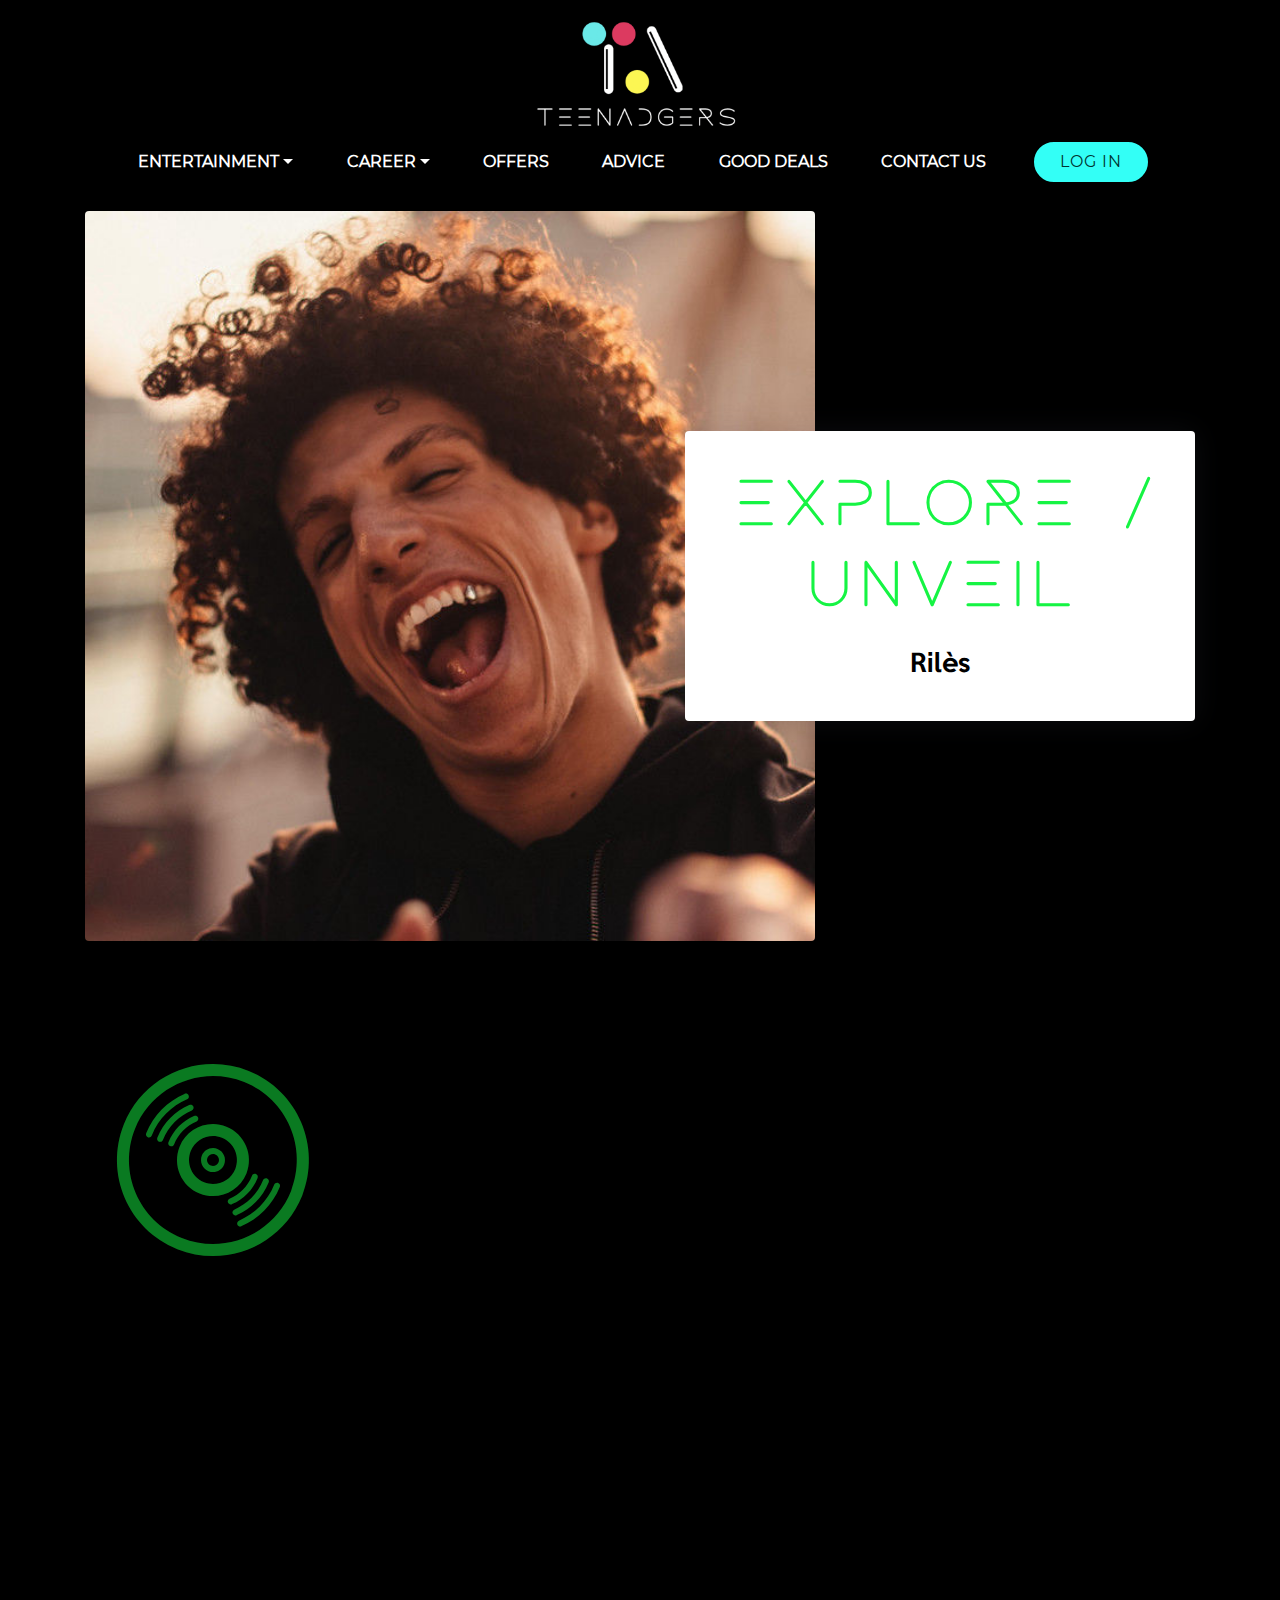
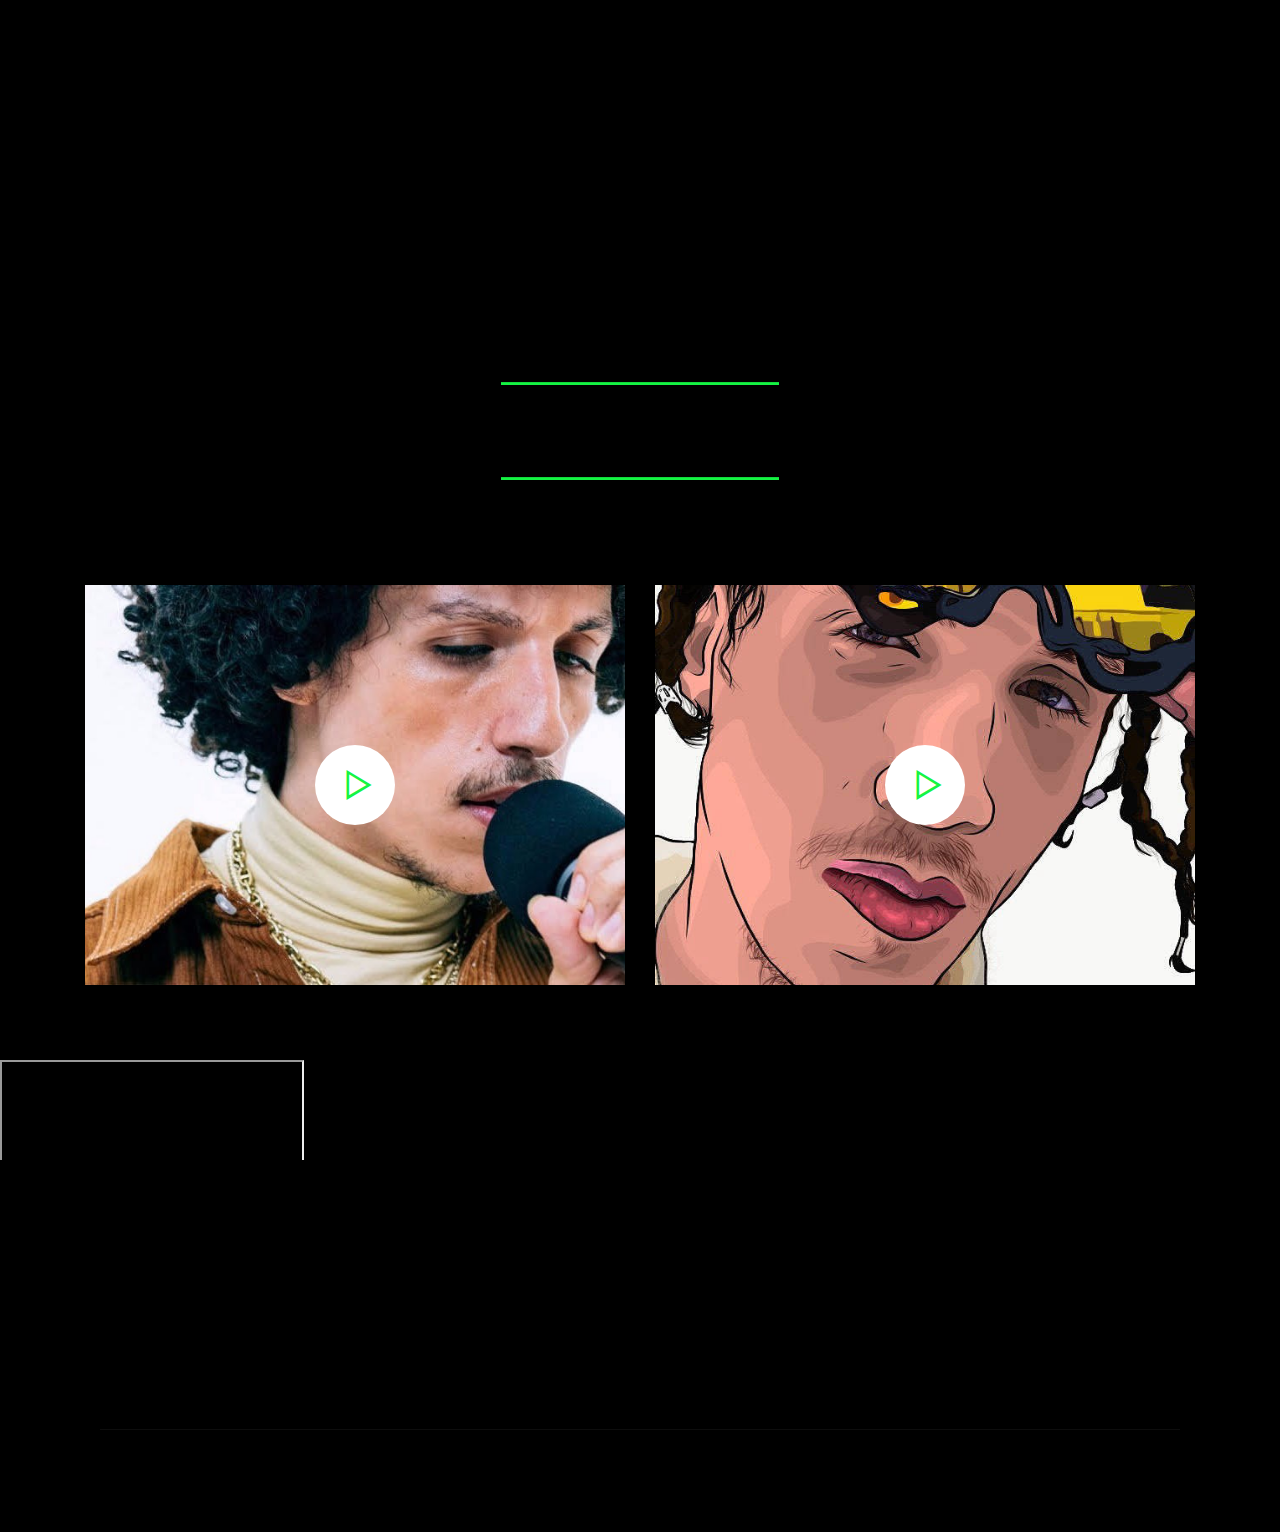
==== page1.html @ b2419da7 "create github pages" ====
<!DOCTYPE html>
<html  >
<head>
  
  <meta charset="UTF-8">
  <meta http-equiv="X-UA-Compatible" content="IE=edge">
  
  <meta name="viewport" content="width=device-width, initial-scale=1, minimum-scale=1">
  <link rel="shortcut icon" href="assets/images/logo-326x194.png" type="image/x-icon">
  <meta name="description" content="Web Site Builder Description">
  
  <title>Fiche artiste</title>
  <link rel="stylesheet" href="assets/web/assets/mobirise-icons2/mobirise2.css">
  <link rel="stylesheet" href="assets/web/assets/mobirise-icons/mobirise-icons.css">
  <link rel="stylesheet" href="assets/linecons/style.css">
  <link rel="stylesheet" href="assets/bootstrap/css/bootstrap.min.css">
  <link rel="stylesheet" href="assets/bootstrap/css/bootstrap-grid.min.css">
  <link rel="stylesheet" href="assets/bootstrap/css/bootstrap-reboot.min.css">
  <link rel="stylesheet" href="assets/style.css">
  <link rel="stylesheet" href="assets/animatecss/animate.min.css">
  <link rel="stylesheet" href="assets/tether/tether.min.css">
  <link rel="stylesheet" href="assets/socicon/css/styles.css">
  <link rel="stylesheet" href="assets/dropdown/css/style.css">
  <link rel="stylesheet" href="assets/theme/css/style.css">
  <link rel="stylesheet" href="assets/formoid-css/recaptcha.css">
  <link href="assets/fonts/style.css" rel="stylesheet">
  <link rel="preload" as="style" href="assets/mobirise/css/mbr-additional.css"><link rel="stylesheet" href="assets/mobirise/css/mbr-additional.css" type="text/css">
  
  
  
</head>
<body>
  <section class="menu cid-rN7fA42QzZ" once="menu" id="extMenu5-b">
    


    <nav class="navbar navbar-dropdown navbar-expand-lg">
        <div class="navbar-brand">
            <span class="navbar-logo">
                <a href="index.html">
                    <img src="assets/images/logo-326x194.png" alt="" title="" style="height: 8rem;">
                </a>
            </span>
            
        </div>
        <button class="navbar-toggler" type="button" data-toggle="collapse" data-target="#navbarSupportedContent" aria-controls="navbarNavAltMarkup" aria-expanded="false" aria-label="Toggle navigation">
            <div class="hamburger">
                <span></span>
                <span></span>
                <span></span>
                <span></span>
            </div>
        </button>
        
        
        <div class="collapse navbar-collapse" id="navbarSupportedContent">
            <ul class="navbar-nav nav-dropdown" data-app-modern-menu="true"><li class="nav-item dropdown"><a class="nav-link link dropdown-toggle text-danger display-4" aria-expanded="false" data-toggle="dropdown-submenu">ENTERTAINMENT</a><div class="dropdown-menu"><a class="dropdown-item text-danger display-4" href="page9.html" aria-expanded="false">Music&nbsp;</a><a class="dropdown-item text-danger display-4" href="page1.html" aria-expanded="false">Artist of the week</a><a class="dropdown-item text-danger display-4" href="page10.html" aria-expanded="false">Series Reviews</a><a class="dropdown-item text-danger display-4" href="page11.html" aria-expanded="false">Movie reviews</a><a class="dropdown-item text-danger display-4" href="page12.html" aria-expanded="false">Nostalgia</a><a class="dropdown-item text-danger display-4" href="page8.html" aria-expanded="false">Lecture</a><a class="dropdown-item text-danger display-4" href="page14.html" aria-expanded="false">Quizz</a></div></li>
                <li class="nav-item dropdown open">
                    <a class="nav-link link dropdown-toggle text-danger display-4" href="https://sharon-webdesign.github.io/teenadgers/pagequizorientation" aria-expanded="true" data-toggle="dropdown-submenu">CAREER</a><div class="dropdown-menu"><a class="text-danger dropdown-item display-4" href="https://sharon-webdesign.github.io/teenadgers/pagequizorientation" aria-expanded="false">New Item</a></div><div class="dropdown-menu"><a class="dropdown-item text-danger display-4" href="page13.html" aria-expanded="false">Education Form</a><a class="dropdown-item text-danger display-4" href="page13.html" aria-expanded="false">Training Form</a><a class="dropdown-item text-danger display-4" href="https://sharon-webdesign.github.io/teenadgers/pagequizorientation" aria-expanded="false">Other</a></div></li>
                <li class="nav-item"><a class="nav-link link text-danger display-4" href="page3.html" aria-expanded="false">OFFERS</a>
                    
                </li>

                <li class="nav-item"><a class="nav-link link text-danger display-4" href="page4.html" aria-expanded="false">ADVICE</a></li>
                <li class="nav-item"><a class="nav-link link text-danger display-4" href="page2.html" aria-expanded="false">
                        GOOD DEALS</a></li><li class="nav-item"><a class="nav-link link text-danger display-4" href="page6.html" aria-expanded="false">
                        CONTACT US<br></a></li></ul>
            
            <div class="navbar-buttons px-2 mbr-section-btn"><a class="btn btn-sm btn-primary display-4" href="page7.html">LOG IN</a></div>
        </div>
    </nav>
</section>

<section class="extHeader cid-rNdFCQcJex" id="extHeader24-1r">

    

    

    <div class="container align-left">
        <div class="row ">
            <div class="col-lg-8 col-md-12 py-lg-0 pb-4">
            	<div class="img-wrap">
        			<img src="assets/images/riles-640x640.jpg" alt="" title="">
    			</div>
            </div> 	
            <div class="align-self-center mbr-black col-lg-4 col-md-12 py-lg-0 pt-2">
                <div class="card-wrap">
                    <h1 class="mbr-section-title align-center pb-3 mbr-fonts-style display-1"><strong>EXplore / UNveil</strong></h1>
                    <h3 class="mbr-section-subtitle align-center mbr-light mbr-fonts-style display-5">
                        Rilès</h3>
                    
                </div>
            </div>
        </div>
    </div>
</section>

<section class="carouse2 slide testimonials-slider cid-rNGREMrzwd" data-interval="false" id="extTestimonials6-2l">

    

    

    <div class="container text-left">

        <div class="row">

            <div class="col-lg-3 align-center">

                <span class="mbr-iconfont big-icon li_vynil" style="color: rgb(21, 244, 67); fill: rgb(21, 244, 67);"></span>

            </div>

            <div class="col-lg-9">

                <div class="carousel slide" role="listbox" data-pause="true" data-keyboard="false" data-ride="carousel" data-interval="5000">
                    <div class="carousel-inner">
                        

                        
                        
                    <div class="carousel-item">
                            <div class="user col-md-12">
                                
                                <div class="user_text pb-3">
                                    <p class="mbr-fonts-style align-left mbr-regular display-2"><strong>brainstorm</strong></p>
                                </div>
                                <p class="user_name align-left mbr-fonts-style display-5">Self-made artist
<br>A Breakthrough 
<br>A Rap sensation 
<br>Somewhere between hip-hop / R'n'b / RAP &nbsp;<br></p>
                                
                            </div>
                        </div><div class="carousel-item">
                            <div class="user col-md-12">


                                
                                <div class="user_text pb-3">
                                    <p class="mbr-fonts-style align-left mbr-regular display-2"><strong>brainstorm</strong></p>
                                </div>
                                <p class="user_name align-left mbr-fonts-style display-5">Insolite
<br>Daring
<br>Self-taught
<br>A first&nbsp;<br></p>
                                
                            </div>
                        </div></div>

                    <ol class="carousel-indicators">
                        <li data-app-prevent-settings="" data-target="#slider1" class=" active" data-slide-to="0"></li>
                        <li data-app-prevent-settings="" data-target="#slider1" data-slide-to="1">
                        </li>
                        
                        
                        
                        
                        
                        
                        
                        
                    </ol>



                    


                </div>

            </div>







        </div>
    </div>
</section>

<section class="mbr-section article content14 cid-rNdFmnH11w" id="content14-1p">
      
     

    <div class="container">
        <div class="media-container-row">
            <div class="row col-12 col-md-12">
                <div class="col-12 mbr-text mbr-fonts-style col-md-6 display-7">
                     <p class="p-3"><strong>Rilès,</strong></p><p class="p-3"><span style="font-size: 1.2rem;">Still unknown by the general public, Rilès is already breaking away from the crowd and is already at the top at the beginning of his career. At the age of 22, he was the only French rapper to have signed a contract of the same nature as Drake, Ariana Grande and Nicki Minaj with the most famous American label, Republic Records. &nbsp;</span></p><p class="p-3">The former student studying English literature is working both in France and overseas, his debut album was released in the U.S., the U.K. and France. 
</p>
                </div>
                <div class="col-12 mbr-text mbr-fonts-style display-7 col-md-6">
                     <p class="p-3">
</p><p class="p-3"><span style="font-size: 1.2rem;">In his 9m² room, which he transformed into a studio, he recorded 52 songs. Independent and risk-loving, in 2017 he filled the Zenith in his hometown, Rouen, and obtained more than 30 million views for his songs Brothers and Pesetas. &nbsp;</span><br></p><p class="p-3">He differentiates between speed and haste and takes care to meticulously choose what is best for him. In "Welcome to the Jungle" we can find his doubts, the fear of failure, his disarray, his perfectionism which shaped him during his stay in Los Angeles where he was to sign his contract. 
</p>
                </div>
                
            </div>
        </div>
    </div>
</section>

<section class="mbr-section article content9 cid-rNGWNFSioY" id="content9-2p">
    
     

    <div class="container">
        <div class="inner-container" style="width: 100%;">
            <hr class="line" style="width: 25%;">
            <div class="section-text align-center mbr-fonts-style display-7"><strong><em>Get overwhelmed by the richness of the melodies of this album with its jazz, gospel, r'n'b and rap influences:
</em></strong></div>
            <hr class="line" style="width: 25%;">
        </div>
        </div>
</section>

<section class="extVideo cid-rNoTMDcLKG" id="extVideo2-24">

    

    

    <div class="container align-center">
        <div class="row justify-content-md-center">
            <div class="mbr-white col-md-12 col-12 col-lg-6">
                <div class="box1">
                    <div class="mbr-media show-modal align-center py-2" data-modal=".w1">
                        <div class="icon-wrap">
                            <span class="mbr-iconfont mobi-mbri-play mobi-mbri"></span>
                        </div>
                    </div>
                </div>
            </div>
            <div class="mbr-white col-md-12 col-12 col-lg-6">
                <div class="box2">
                    <div class="mbr-media show-modal align-center py-2" data-modal=".w2">
                        <div class="icon-wrap">
                            <span class="mbr-iconfont mobi-mbri-play mobi-mbri" style="color: rgb(242, 246, 255); fill: rgb(242, 246, 255);"></span>
                        </div>
                    </div>
                </div>
            </div>
        </div>
    </div>
    <div>
        <div class="modalWindow w1" style="display: none;">
            <div class="modalWindow-container">
                <div class="modalWindow-video-container">
                    <div class="modalWindow-video">
                        <iframe width="100%" height="100%" frameborder="0" allowfullscreen="1" data-src="https://www.youtube.com/watch?v=wuckcZeC93g"></iframe>
                    </div>
                    <a class="close" role="button" data-dismiss="modal">
                        <span aria-hidden="true" class="mbri-close mbr-iconfont closeModal"></span>
                        <span class="sr-only">Close</span>
                    </a>
                </div>
            </div>
        </div>

        <div class="modalWindow w2" style="display: none;">
            <div class="modalWindow-container">
                <div class="modalWindow-video-container">
                    <div class="modalWindow-video">
                        <iframe width="100%" height="100%" frameborder="0" allowfullscreen="1" data-src="https://www.youtube.com/watch?v=poIhZfFAZ3o"></iframe>
                    </div>
                    <a class="close" role="button" data-dismiss="modal">
                        <span aria-hidden="true" class="mbri-close mbr-iconfont closeModal"></span>
                        <span class="sr-only">Close</span>
                    </a>
                </div>
            </div>
        </div>


    </div>
</section>

<div id="soundcloud1-1x"><section class="mbr-section mbr-section--no-padding mbr-soundcloud-container" data-rv-view="135" style="background-color:black; padding-top: 0rem; padding-bottom: 0rem;">
    <div class="mbr-section__container">
            <div>
                    <iframe class="mbr-embedded-video" frameborder="10" src="https://w.soundcloud.com/player/?url=https://soundcloud.com/0riles/sets/welcome-to-the-jungle-8"> </iframe>
              
            </div>
        <div class="clearfix"></div>
    </div>
</section>
</div>

<section class="footer4 cid-rNF8xmw6h2" id="footer4-2k">

    

    

    <div class="container">
        <div class="media-container-row content mbr-white">
            <div class="col-md-3 col-sm-4">
                <div class="mb-3 img-logo">
                    <a href="#">
                        <img src="assets/images/logo-326x194.png" alt="" title="">
                    </a>
                </div>
              
            </div>
              <div class="col-md-3 col-sm-4">
                <p class="mb-4 mbr-fonts-style foot-title display-7">
                    TEENADGERS</p>
                      <p class="mbr-text mbr-fonts-style mbr-links-column display-7">Contact us 
<br>Log in 
<br>Terms and conditions<br></p> 
            </div>
            
             <div class="col-md-3 col-sm-4">
                <p class="mb-4 mbr-fonts-style foot-title display-7">
                    OUR NEWS</p>
                      <p class="mbr-text mbr-fonts-style mbr-links-column display-7">Entertainment 
<br>Career
<br>Offers 
<br>Advice 
<br>Good Deals</p> 
            </div>
            
            <div class="col-md-4 offset-md-1 col-sm-12">
                
                
                
                <p class="mb-4 mbr-fonts-style foot-title display-7">
                    CONNECT WITH US
                </p>
                <div class="social-list pl-0 mb-0">
                        <div class="soc-item">
                            <a href="https://twitter.com/mobirise" target="_blank">
                                <span class="mbr-iconfont mbr-iconfont-social socicon-twitter socicon" style="color: rgb(21, 244, 67); fill: rgb(21, 244, 67);"></span>
                            </a>
                        </div>
                        <div class="soc-item">
                            <a href="https://www.facebook.com/pages/Mobirise/1616226671953247" target="_blank">
                                <span class="mbr-iconfont mbr-iconfont-social socicon-facebook socicon" style="color: rgb(21, 244, 67); fill: rgb(21, 244, 67);"></span>
                            </a>
                        </div>
                        <div class="soc-item">
                            <a href="https://www.youtube.com/c/mobirise" target="_blank">
                                <span class="mbr-iconfont mbr-iconfont-social socicon-youtube socicon" style="color: rgb(21, 244, 67); fill: rgb(21, 244, 67);"></span>
                            </a>
                        </div>
                        <div class="soc-item">
                            <a href="https://instagram.com/mobirise" target="_blank">
                                <span class="mbr-iconfont mbr-iconfont-social socicon-instagram socicon" style="color: rgb(21, 244, 67); fill: rgb(21, 244, 67);"></span>
                            </a>
                        </div>
                        
                        
                </div>
            </div>
        </div>
        <div class="footer-lower">
            <div class="media-container-row">
                <div class="col-sm-12">
                    <hr>
                </div>
            </div>
            <div class="media-container-row mbr-white">
                <div class="col-sm-12 copyright">
                    <p class="mbr-text mbr-fonts-style display-7"></p><p>
                        © Copyright 2020 Teenadgers - All Rights Reserved&nbsp;&nbsp;| Made by the team SMCNS DC Prepa DIgital Campus &nbsp; &nbsp;&nbsp;&nbsp;&nbsp;&nbsp;&nbsp;&nbsp;&nbsp;&nbsp;&nbsp;&nbsp;&nbsp;&nbsp;&nbsp;&nbsp;&nbsp;&nbsp;&nbsp;&nbsp;&nbsp;&nbsp;&nbsp;&nbsp;&nbsp;</p><p></p>
                </div>
            </div>
        </div>
    </div>
</section>


  <script src="assets/web/assets/jquery/jquery.min.js"></script>
  <script src="assets/popper/popper.min.js"></script>
  <script src="assets/bootstrap/js/bootstrap.min.js"></script>
  <script src="assets/touchswipe/jquery.touch-swipe.min.js"></script>
  <script src="assets/viewportchecker/jquery.viewportchecker.js"></script>
  <script src="assets/bootstrapcarouselswipe/bootstrap-carousel-swipe.js"></script>
  <script src="assets/mbr-testimonials-slider/mbr-testimonials-slider.js"></script>
  <script src="assets/tether/tether.min.js"></script>
  <script src="assets/playervimeo/vimeo_player.js"></script>
  <script src="assets/smoothscroll/smooth-scroll.js"></script>
  <script src="assets/dropdown/js/nav-dropdown.js"></script>
  <script src="assets/dropdown/js/navbar-dropdown.js"></script>
  <script src="assets/theme/js/script.js"></script>
  <script src="assets/formoid/formoid.min.js"></script>
  
  
  <input name="animation" type="hidden">
  </body>
</html>
---- assets/web/assets/mobirise-icons2/mobirise2.css ----
@font-face {
  font-family: 'Moririse2';
  font-display: swap;
  src:  url('mobirise2.eot?f2bix4');
  src:  url('mobirise2.eot?f2bix4#iefix') format('embedded-opentype'),
    url('mobirise2.ttf?f2bix4') format('truetype'),
    url('mobirise2.woff?f2bix4') format('woff'),
    url('mobirise2.svg?f2bix4#mobirise2') format('svg');
  font-weight: normal;
  font-style: normal;
}

[class^="mobi-"], [class*=" mobi-"] {
  /* use !important to prevent issues with browser extensions that change fonts */
  font-family: 'Moririse2' !important;
  speak: none;
  font-style: normal;
  font-weight: normal;
  font-variant: normal;
  text-transform: none;
  line-height: 1;

  /* Better Font Rendering =========== */
  -webkit-font-smoothing: antialiased;
  -moz-osx-font-smoothing: grayscale;
}

.mobi-mbri-add-submenu:before {
  content: "\e900";
}
.mobi-mbri-alert:before {
  content: "\e901";
}
.mobi-mbri-align-center:before {
  content: "\e902";
}
.mobi-mbri-align-justify:before {
  content: "\e903";
}
.mobi-mbri-align-left:before {
  content: "\e904";
}
.mobi-mbri-align-right:before {
  content: "\e905";
}
.mobi-mbri-android:before {
  content: "\e906";
}
.mobi-mbri-apple:before {
  content: "\e907";
}
.mobi-mbri-arrow-down:before {
  content: "\e908";
}
.mobi-mbri-arrow-next:before {
  content: "\e909";
}
.mobi-mbri-arrow-prev:before {
  content: "\e90a";
}
.mobi-mbri-arrow-up:before {
  content: "\e90b";
}
.mobi-mbri-bold:before {
  content: "\e90c";
}
.mobi-mbri-bookmark:before {
  content: "\e90d";
}
.mobi-mbri-bootstrap:before {
  content: "\e90e";
}
.mobi-mbri-briefcase:before {
  content: "\e90f";
}
.mobi-mbri-browse:before {
  content: "\e910";
}
.mobi-mbri-bulleted-list:before {
  content: "\e911";
}
.mobi-mbri-calendar:before {
  content: "\e912";
}
.mobi-mbri-camera:before {
  content: "\e913";
}
.mobi-mbri-cart-add:before {
  content: "\e914";
}
.mobi-mbri-cart-full:before {
  content: "\e915";
}
.mobi-mbri-cash:before {
  content: "\e916";
}
.mobi-mbri-change-style:before {
  content: "\e917";
}
.mobi-mbri-chat:before {
  content: "\e918";
}
.mobi-mbri-clock:before {
  content: "\e919";
}
.mobi-mbri-close:before {
  content: "\e91a";
}
.mobi-mbri-cloud:before {
  content: "\e91b";
}
.mobi-mbri-code:before {
  content: "\e91c";
}
.mobi-mbri-contact-form:before {
  content: "\e91d";
}
.mobi-mbri-credit-card:before {
  content: "\e91e";
}
.mobi-mbri-cursor-click:before {
  content: "\e91f";
}
.mobi-mbri-cust-feedback:before {
  content: "\e920";
}
.mobi-mbri-database:before {
  content: "\e921";
}
.mobi-mbri-delivery:before {
  content: "\e922";
}
.mobi-mbri-desktop:before {
  content: "\e923";
}
.mobi-mbri-devices:before {
  content: "\e924";
}
.mobi-mbri-down:before {
  content: "\e925";
}
.mobi-mbri-download-2:before {
  content: "\e926";
}
.mobi-mbri-download:before {
  content: "\e927";
}
.mobi-mbri-drag-n-drop-2:before {
  content: "\e928";
}
.mobi-mbri-drag-n-drop:before {
  content: "\e929";
}
.mobi-mbri-edit-2:before {
  content: "\e92a";
}
.mobi-mbri-edit:before {
  content: "\e92b";
}
.mobi-mbri-error:before {
  content: "\e92c";
}
.mobi-mbri-extension:before {
  content: "\e92d";
}
.mobi-mbri-features:before {
  content: "\e92e";
}
.mobi-mbri-file:before {
  content: "\e92f";
}
.mobi-mbri-flag:before {
  content: "\e930";
}
.mobi-mbri-folder:before {
  content: "\e931";
}
.mobi-mbri-gift:before {
  content: "\e932";
}
.mobi-mbri-github:before {
  content: "\e933";
}
.mobi-mbri-globe-2:before {
  content: "\e934";
}
.mobi-mbri-globe:before {
  content: "\e935";
}
.mobi-mbri-growing-chart:before {
  content: "\e936";
}
.mobi-mbri-hearth:before {
  content: "\e937";
}
.mobi-mbri-help:before {
  content: "\e938";
}
.mobi-mbri-home:before {
  content: "\e939";
}
.mobi-mbri-hot-cup:before {
  content: "\e93a";
}
.mobi-mbri-idea:before {
  content: "\e93b";
}
.mobi-mbri-image-gallery:before {
  content: "\e93c";
}
.mobi-mbri-image-slider:before {
  content: "\e93d";
}
.mobi-mbri-info:before {
  content: "\e93e";
}
.mobi-mbri-italic:before {
  content: "\e93f";
}
.mobi-mbri-key:before {
  content: "\e940";
}
.mobi-mbri-laptop:before {
  content: "\e941";
}
.mobi-mbri-layers:before {
  content: "\e942";
}
.mobi-mbri-left-right:before {
  content: "\e943";
}
.mobi-mbri-left:before {
  content: "\e944";
}
.mobi-mbri-letter:before {
  content: "\e945";
}
.mobi-mbri-like:before {
  content: "\e946";
}
.mobi-mbri-link:before {
  content: "\e947";
}
.mobi-mbri-lock:before {
  content: "\e948";
}
.mobi-mbri-login:before {
  content: "\e949";
}
.mobi-mbri-logout:before {
  content: "\e94a";
}
.mobi-mbri-magic-stick:before {
  content: "\e94b";
}
.mobi-mbri-map-pin:before {
  content: "\e94c";
}
.mobi-mbri-menu:before {
  content: "\e94d";
}
.mobi-mbri-mobile-2:before {
  content: "\e94e";
}
.mobi-mbri-mobile-horizontal:before {
  content: "\e94f";
}
.mobi-mbri-mobile:before {
  content: "\e950";
}
.mobi-mbri-mobirise:before {
  content: "\e951";
}
.mobi-mbri-more-horizontal:before {
  content: "\e952";
}
.mobi-mbri-more-vertical:before {
  content: "\e953";
}
.mobi-mbri-music:before {
  content: "\e954";
}
.mobi-mbri-new-file:before {
  content: "\e955";
}
.mobi-mbri-numbered-list:before {
  content: "\e956";
}
.mobi-mbri-opened-folder:before {
  content: "\e957";
}
.mobi-mbri-pages:before {
  content: "\e958";
}
.mobi-mbri-paper-plane:before {
  content: "\e959";
}
.mobi-mbri-paperclip:before {
  content: "\e95a";
}
.mobi-mbri-phone:before {
  content: "\e95b";
}
.mobi-mbri-photo:before {
  content: "\e95c";
}
.mobi-mbri-photos:before {
  content: "\e95d";
}
.mobi-mbri-pin:before {
  content: "\e95e";
}
.mobi-mbri-play:before {
  content: "\e95f";
}
.mobi-mbri-plus:before {
  content: "\e960";
}
.mobi-mbri-preview:before {
  content: "\e961";
}
.mobi-mbri-print:before {
  content: "\e962";
}
.mobi-mbri-protect:before {
  content: "\e963";
}
.mobi-mbri-question:before {
  content: "\e964";
}
.mobi-mbri-quote-left:before {
  content: "\e965";
}
.mobi-mbri-quote-right:before {
  content: "\e966";
}
.mobi-mbri-redo:before {
  content: "\e967";
}
.mobi-mbri-refresh:before {
  content: "\e968";
}
.mobi-mbri-responsive-2:before {
  content: "\e969";
}
.mobi-mbri-responsive:before {
  content: "\e96a";
}
.mobi-mbri-right:before {
  content: "\e96b";
}
.mobi-mbri-rocket:before {
  content: "\e96c";
}
.mobi-mbri-sad-face:before {
  content: "\e96d";
}
.mobi-mbri-sale:before {
  content: "\e96e";
}
.mobi-mbri-save:before {
  content: "\e96f";
}
.mobi-mbri-search:before {
  content: "\e970";
}
.mobi-mbri-setting-2:before {
  content: "\e971";
}
.mobi-mbri-setting-3:before {
  content: "\e972";
}
.mobi-mbri-setting:before {
  content: "\e973";
}
.mobi-mbri-share:before {
  content: "\e974";
}
.mobi-mbri-shopping-bag:before {
  content: "\e975";
}
.mobi-mbri-shopping-basket:before {
  content: "\e976";
}
.mobi-mbri-shopping-cart:before {
  content: "\e977";
}
.mobi-mbri-sites:before {
  content: "\e978";
}
.mobi-mbri-smile-face:before {
  content: "\e979";
}
.mobi-mbri-speed:before {
  content: "\e97a";
}
.mobi-mbri-star:before {
  content: "\e97b";
}
.mobi-mbri-success:before {
  content: "\e97c";
}
.mobi-mbri-sun:before {
  content: "\e97d";
}
.mobi-mbri-sun2:before {
  content: "\e97e";
}
.mobi-mbri-tablet-vertical:before {
  content: "\e97f";
}
.mobi-mbri-tablet:before {
  content: "\e980";
}
.mobi-mbri-target:before {
  content: "\e981";
}
.mobi-mbri-timer:before {
  content: "\e982";
}
.mobi-mbri-to-ftp:before {
  content: "\e983";
}
.mobi-mbri-to-local-drive:before {
  content: "\e984";
}
.mobi-mbri-touch-swipe:before {
  content: "\e985";
}
.mobi-mbri-touch:before {
  content: "\e986";
}
.mobi-mbri-trash:before {
  content: "\e987";
}
.mobi-mbri-underline:before {
  content: "\e988";
}
.mobi-mbri-undo:before {
  content: "\e989";
}
.mobi-mbri-unlink:before {
  content: "\e98a";
}
.mobi-mbri-unlock:before {
  content: "\e98b";
}
.mobi-mbri-up-down:before {
  content: "\e98c";
}
.mobi-mbri-up:before {
  content: "\e98d";
}
.mobi-mbri-update:before {
  content: "\e98e";
}
.mobi-mbri-upload-2:before {
  content: "\e98f";
}
.mobi-mbri-upload:before {
  content: "\e990";
}
.mobi-mbri-user-2:before {
  content: "\e991";
}
.mobi-mbri-user:before {
  content: "\e992";
}
.mobi-mbri-users:before {
  content: "\e993";
}
.mobi-mbri-video-play:before {
  content: "\e994";
}
.mobi-mbri-video:before {
  content: "\e995";
}
.mobi-mbri-watch:before {
  content: "\e996";
}
.mobi-mbri-website-theme-2:before {
  content: "\e997";
}
.mobi-mbri-website-theme:before {
  content: "\e998";
}
.mobi-mbri-wifi:before {
  content: "\e999";
}
.mobi-mbri-windows:before {
  content: "\e99a";
}
.mobi-mbri-zoom-in:before {
  content: "\e99b";
}
.mobi-mbri-zoom-out:before {
  content: "\e99c";
}
---- assets/web/assets/mobirise-icons/mobirise-icons.css ----
@font-face {
  font-family: 'MobiriseIcons';
  src:  url('mobirise-icons.eot?spat4u');
  src:  url('mobirise-icons.eot?spat4u#iefix') format('embedded-opentype'),
    url('mobirise-icons.ttf?spat4u') format('truetype'),
    url('mobirise-icons.woff?spat4u') format('woff'),
    url('mobirise-icons.svg?spat4u#MobiriseIcons') format('svg');
  font-weight: normal;
  font-style: normal;
  font-display: swap;
}

[class^="mbri-"], [class*=" mbri-"] {
  /* use !important to prevent issues with browser extensions that change fonts */
  font-family: MobiriseIcons !important;
  speak: none;
  font-style: normal;
  font-weight: normal;
  font-variant: normal;
  text-transform: none;
  line-height: 1;

  /* Better Font Rendering =========== */
  -webkit-font-smoothing: antialiased;
  -moz-osx-font-smoothing: grayscale;
}

.mbri-add-submenu:before {
  content: "\e900";
}
.mbri-alert:before {
  content: "\e901";
}
.mbri-align-center:before {
  content: "\e902";
}
.mbri-align-justify:before {
  content: "\e903";
}
.mbri-align-left:before {
  content: "\e904";
}
.mbri-align-right:before {
  content: "\e905";
}
.mbri-android:before {
  content: "\e906";
}
.mbri-apple:before {
  content: "\e907";
}
.mbri-arrow-down:before {
  content: "\e908";
}
.mbri-arrow-next:before {
  content: "\e909";
}
.mbri-arrow-prev:before {
  content: "\e90a";
}
.mbri-arrow-up:before {
  content: "\e90b";
}
.mbri-bold:before {
  content: "\e90c";
}
.mbri-bookmark:before {
  content: "\e90d";
}
.mbri-bootstrap:before {
  content: "\e90e";
}
.mbri-briefcase:before {
  content: "\e90f";
}
.mbri-browse:before {
  content: "\e910";
}
.mbri-bulleted-list:before {
  content: "\e911";
}
.mbri-calendar:before {
  content: "\e912";
}
.mbri-camera:before {
  content: "\e913";
}
.mbri-cart-add:before {
  content: "\e914";
}
.mbri-cart-full:before {
  content: "\e915";
}
.mbri-cash:before {
  content: "\e916";
}
.mbri-change-style:before {
  content: "\e917";
}
.mbri-chat:before {
  content: "\e918";
}
.mbri-clock:before {
  content: "\e919";
}
.mbri-close:before {
  content: "\e91a";
}
.mbri-cloud:before {
  content: "\e91b";
}
.mbri-code:before {
  content: "\e91c";
}
.mbri-contact-form:before {
  content: "\e91d";
}
.mbri-credit-card:before {
  content: "\e91e";
}
.mbri-cursor-click:before {
  content: "\e91f";
}
.mbri-cust-feedback:before {
  content: "\e920";
}
.mbri-database:before {
  content: "\e921";
}
.mbri-delivery:before {
  content: "\e922";
}
.mbri-desktop:before {
  content: "\e923";
}
.mbri-devices:before {
  content: "\e924";
}
.mbri-down:before {
  content: "\e925";
}
.mbri-download:before {
  content: "\e989";
}
.mbri-drag-n-drop:before {
  content: "\e927";
}
.mbri-drag-n-drop2:before {
  content: "\e928";
}
.mbri-edit:before {
  content: "\e929";
}
.mbri-edit2:before {
  content: "\e92a";
}
.mbri-error:before {
  content: "\e92b";
}
.mbri-extension:before {
  content: "\e92c";
}
.mbri-features:before {
  content: "\e92d";
}
.mbri-file:before {
  content: "\e92e";
}
.mbri-flag:before {
  content: "\e92f";
}
.mbri-folder:before {
  content: "\e930";
}
.mbri-gift:before {
  content: "\e931";
}
.mbri-github:before {
  content: "\e932";
}
.mbri-globe:before {
  content: "\e933";
}
.mbri-globe-2:before {
  content: "\e934";
}
.mbri-growing-chart:before {
  content: "\e935";
}
.mbri-hearth:before {
  content: "\e936";
}
.mbri-help:before {
  content: "\e937";
}
.mbri-home:before {
  content: "\e938";
}
.mbri-hot-cup:before {
  content: "\e939";
}
.mbri-idea:before {
  content: "\e93a";
}
.mbri-image-gallery:before {
  content: "\e93b";
}
.mbri-image-slider:before {
  content: "\e93c";
}
.mbri-info:before {
  content: "\e93d";
}
.mbri-italic:before {
  content: "\e93e";
}
.mbri-key:before {
  content: "\e93f";
}
.mbri-laptop:before {
  content: "\e940";
}
.mbri-layers:before {
  content: "\e941";
}
.mbri-left-right:before {
  content: "\e942";
}
.mbri-left:before {
  content: "\e943";
}
.mbri-letter:before {
  content: "\e944";
}
.mbri-like:before {
  content: "\e945";
}
.mbri-link:before {
  content: "\e946";
}
.mbri-lock:before {
  content: "\e947";
}
.mbri-login:before {
  content: "\e948";
}
.mbri-logout:before {
  content: "\e949";
}
.mbri-magic-stick:before {
  content: "\e94a";
}
.mbri-map-pin:before {
  content: "\e94b";
}
.mbri-menu:before {
  content: "\e94c";
}
.mbri-mobile:before {
  content: "\e94d";
}
.mbri-mobile2:before {
  content: "\e94e";
}
.mbri-mobirise:before {
  content: "\e94f";
}
.mbri-more-horizontal:before {
  content: "\e950";
}
.mbri-more-vertical:before {
  content: "\e951";
}
.mbri-music:before {
  content: "\e952";
}
.mbri-new-file:before {
  content: "\e953";
}
.mbri-numbered-list:before {
  content: "\e954";
}
.mbri-opened-folder:before {
  content: "\e955";
}
.mbri-pages:before {
  content: "\e956";
}
.mbri-paper-plane:before {
  content: "\e957";
}
.mbri-paperclip:before {
  content: "\e958";
}
.mbri-photo:before {
  content: "\e959";
}
.mbri-photos:before {
  content: "\e95a";
}
.mbri-pin:before {
  content: "\e95b";
}
.mbri-play:before {
  content: "\e95c";
}
.mbri-plus:before {
  content: "\e95d";
}
.mbri-preview:before {
  content: "\e95e";
}
.mbri-print:before {
  content: "\e95f";
}
.mbri-protect:before {
  content: "\e960";
}
.mbri-question:before {
  content: "\e961";
}
.mbri-quote-left:before {
  content: "\e962";
}
.mbri-quote-right:before {
  content: "\e963";
}
.mbri-refresh:before {
  content: "\e964";
}
.mbri-responsive:before {
  content: "\e965";
}
.mbri-right:before {
  content: "\e966";
}
.mbri-rocket:before {
  content: "\e967";
}
.mbri-sad-face:before {
  content: "\e968";
}
.mbri-sale:before {
  content: "\e969";
}
.mbri-save:before {
  content: "\e96a";
}
.mbri-search:before {
  content: "\e96b";
}
.mbri-setting:before {
  content: "\e96c";
}
.mbri-setting2:before {
  content: "\e96d";
}
.mbri-setting3:before {
  content: "\e96e";
}
.mbri-share:before {
  content: "\e96f";
}
.mbri-shopping-bag:before {
  content: "\e970";
}
.mbri-shopping-basket:before {
  content: "\e971";
}
.mbri-shopping-cart:before {
  content: "\e972";
}
.mbri-sites:before {
  content: "\e973";
}
.mbri-smile-face:before {
  content: "\e974";
}
.mbri-speed:before {
  content: "\e975";
}
.mbri-star:before {
  content: "\e976";
}
.mbri-success:before {
  content: "\e977";
}
.mbri-sun:before {
  content: "\e978";
}
.mbri-sun2:before {
  content: "\e979";
}
.mbri-tablet:before {
  content: "\e97a";
}
.mbri-tablet-vertical:before {
  content: "\e97b";
}
.mbri-target:before {
  content: "\e97c";
}
.mbri-timer:before {
  content: "\e97d";
}
.mbri-to-ftp:before {
  content: "\e97e";
}
.mbri-to-local-drive:before {
  content: "\e97f";
}
.mbri-touch-swipe:before {
  content: "\e980";
}
.mbri-touch:before {
  content: "\e981";
}
.mbri-trash:before {
  content: "\e982";
}
.mbri-underline:before {
  content: "\e983";
}
.mbri-unlink:before {
  content: "\e984";
}
.mbri-unlock:before {
  content: "\e985";
}
.mbri-up-down:before {
  content: "\e986";
}
.mbri-up:before {
  content: "\e987";
}
.mbri-update:before {
  content: "\e988";
}
.mbri-upload:before {
 content: "\e926"; 
}
.mbri-user:before {
  content: "\e98a";
}
.mbri-user2:before {
  content: "\e98b";
}
.mbri-users:before {
  content: "\e98c";
}
.mbri-video:before {
  content: "\e98d";
}
.mbri-video-play:before {
  content: "\e98e";
}
.mbri-watch:before {
  content: "\e98f";
}
.mbri-website-theme:before {
  content: "\e990";
}
.mbri-wifi:before {
  content: "\e991";
}
.mbri-windows:before {
  content: "\e992";
}
.mbri-zoom-out:before {
  content: "\e993";
}
.mbri-redo:before {
  content: "\e994";
}
.mbri-undo:before {
  content: "\e995";
}
---- assets/linecons/style.css ----
@font-face {
	font-family: 'linecons';
	src:url('fonts/linecons.eot');
	
	
  src: url('fonts/linecons.eot');
  src: url('fonts/linecons.eot?#iefix') format('embedded-opentype'), 
  url('fonts/linecons.woff') format('woff'), 
  url('fonts/linecons.ttf') format('truetype'), 
  url('fonts/linecons.svg#linecons') format('svg');
}

/* Use the following CSS code if you want to use data attributes for inserting your icons */
[data-icon]:before {
	font-family: 'linecons' !important;
	content: attr(data-icon);
	speak: none;
	font-weight: normal;
	line-height: 1;
	-webkit-font-smoothing: antialiased;
}

/* Use the following CSS code if you want to have a class per icon */
[class^="li_"]:before, [class*=" li_"]:before {
	font-family: 'linecons' !important;
	font-style: normal;
	speak: none;
	font-weight: normal;
	line-height: 1;
	-webkit-font-smoothing: antialiased;
}
.li_heart:before {
	content: "\e000";
}
.li_cloud:before {
	content: "\e001";
}
.li_star:before {
	content: "\e002";
}
.li_tv:before {
	content: "\e003";
}
.li_sound:before {
	content: "\e004";
}
.li_video:before {
	content: "\e005";
}
.li_trash:before {
	content: "\e006";
}
.li_user:before {
	content: "\e007";
}
.li_key:before {
	content: "\e008";
}
.li_search:before {
	content: "\e009";
}
.li_settings:before {
	content: "\e00a";
}
.li_camera:before {
	content: "\e00b";
}
.li_tag:before {
	content: "\e00c";
}
.li_lock:before {
	content: "\e00d";
}
.li_bulb:before {
	content: "\e00e";
}
.li_pen:before {
	content: "\e00f";
}
.li_diamond:before {
	content: "\e010";
}
.li_display:before {
	content: "\e011";
}
.li_location:before {
	content: "\e012";
}
.li_eye:before {
	content: "\e013";
}
.li_bubble:before {
	content: "\e014";
}
.li_stack:before {
	content: "\e015";
}
.li_cup:before {
	content: "\e016";
}
.li_phone:before {
	content: "\e017";
}
.li_news:before {
	content: "\e018";
}
.li_mail:before {
	content: "\e019";
}
.li_like:before {
	content: "\e01a";
}
.li_photo:before {
	content: "\e01b";
}
.li_note:before {
	content: "\e01c";
}
.li_clock:before {
	content: "\e01d";
}
.li_paperplane:before {
	content: "\e01e";
}
.li_params:before {
	content: "\e01f";
}
.li_banknote:before {
	content: "\e020";
}
.li_data:before {
	content: "\e021";
}
.li_music:before {
	content: "\e022";
}
.li_megaphone:before {
	content: "\e023";
}
.li_study:before {
	content: "\e024";
}
.li_lab:before {
	content: "\e025";
}
.li_food:before {
	content: "\e026";
}
.li_t-shirt:before {
	content: "\e027";
}
.li_fire:before {
	content: "\e028";
}
.li_clip:before {
	content: "\e029";
}
.li_shop:before {
	content: "\e02a";
}
.li_calendar:before {
	content: "\e02b";
}
.li_vallet:before {
	content: "\e02c";
}
.li_vynil:before {
	content: "\e02d";
}
.li_truck:before {
	content: "\e02e";
}
.li_world:before {
	content: "\e02f";
}
---- assets/style.css ----
.addons-container {
  position: relative;
  margin-left: auto;
  margin-right: auto;
  padding-right: 15px;
  padding-left: 15px; }
  @media (min-width: 576px) {
    .addons-container {
      padding-right: 15px;
      padding-left: 15px; } }
  @media (min-width: 768px) {
    .addons-container {
      padding-right: 15px;
      padding-left: 15px; } }
  @media (min-width: 992px) {
    .addons-container {
      padding-right: 15px;
      padding-left: 15px; } }
  @media (min-width: 1200px) {
    .addons-container {
      padding-right: 15px;
      padding-left: 15px; } }
  @media (min-width: 576px) {
    .addons-container {
      width: 540px;
      max-width: 100%; } }
  @media (min-width: 768px) {
    .addons-container {
      width: 720px;
      max-width: 100%; } }
  @media (min-width: 992px) {
    .addons-container {
      width: 960px;
      max-width: 100%; } }
  @media (min-width: 1200px) {
    .addons-container {
      width: 1140px;
      max-width: 100%; } }

.addons-container-inner{
    position: relative;
    width: 100%;
    min-height: 1px;
    padding-right: 15px;
    padding-left: 15px;
}
@media (min-width: 567px) {
    .addons-container-inner{
        -ms-flex: 0 0 66.666667%;
        flex: 0 0 66.666667%;
        max-width: 66.666667%;
    }
}
.addons-row{
    display: flex;
    justify-content:center;
}
---- assets/socicon/css/styles.css ----
@charset "UTF-8";

@font-face {
  font-family: "socicon";
  src:url("../fonts/socicon.eot");
  src:url("../fonts/socicon.eot?#iefix") format("embedded-opentype"),
    url("../fonts/socicon.woff") format("woff"),
    url("../fonts/socicon.ttf") format("truetype"),
    url("../fonts/socicon.svg#socicon") format("svg");
  font-weight: normal;
  font-style: normal;
  font-display:swap;
}

[data-icon]:before {
  font-family: "socicon" !important;
  content: attr(data-icon);
  font-style: normal !important;
  font-weight: normal !important;
  font-variant: normal !important;
  text-transform: none !important;
  speak: none;
  line-height: 1;
  -webkit-font-smoothing: antialiased;
  -moz-osx-font-smoothing: grayscale;
}

[class^="socicon-"]:before,
[class*=" socicon-"]:before {
  font-family: "socicon" !important;
  font-style: normal !important;
  font-weight: normal !important;
  font-variant: normal !important;
  text-transform: none !important;
  speak: none;
  line-height: 1;
  -webkit-font-smoothing: antialiased;
  -moz-osx-font-smoothing: grayscale;
}

.socicon-modelmayhem:before {
  content: "\e000";
}
.socicon-mixcloud:before {
  content: "\e001";
}
.socicon-drupal:before {
  content: "\e002";
}
.socicon-swarm:before {
  content: "\e003";
}
.socicon-istock:before {
  content: "\e004";
}
.socicon-yammer:before {
  content: "\e005";
}
.socicon-ello:before {
  content: "\e006";
}
.socicon-stackoverflow:before {
  content: "\e007";
}
.socicon-persona:before {
  content: "\e008";
}
.socicon-triplej:before {
  content: "\e009";
}
.socicon-houzz:before {
  content: "\e00a";
}
.socicon-rss:before {
  content: "\e00b";
}
.socicon-paypal:before {
  content: "\e00c";
}
.socicon-odnoklassniki:before {
  content: "\e00d";
}
.socicon-airbnb:before {
  content: "\e00e";
}
.socicon-periscope:before {
  content: "\e00f";
}
.socicon-outlook:before {
  content: "\e010";
}
.socicon-coderwall:before {
  content: "\e011";
}
.socicon-tripadvisor:before {
  content: "\e012";
}
.socicon-appnet:before {
  content: "\e013";
}
.socicon-goodreads:before {
  content: "\e014";
}
.socicon-tripit:before {
  content: "\e015";
}
.socicon-lanyrd:before {
  content: "\e016";
}
.socicon-slideshare:before {
  content: "\e017";
}
.socicon-buffer:before {
  content: "\e018";
}
.socicon-disqus:before {
  content: "\e019";
}
.socicon-vkontakte:before {
  content: "\e01a";
}
.socicon-whatsapp:before {
  content: "\e01b";
}
.socicon-patreon:before {
  content: "\e01c";
}
.socicon-storehouse:before {
  content: "\e01d";
}
.socicon-pocket:before {
  content: "\e01e";
}
.socicon-mail:before {
  content: "\e01f";
}
.socicon-blogger:before {
  content: "\e020";
}
.socicon-technorati:before {
  content: "\e021";
}
.socicon-reddit:before {
  content: "\e022";
}
.socicon-dribbble:before {
  content: "\e023";
}
.socicon-stumbleupon:before {
  content: "\e024";
}
.socicon-digg:before {
  content: "\e025";
}
.socicon-envato:before {
  content: "\e026";
}
.socicon-behance:before {
  content: "\e027";
}
.socicon-delicious:before {
  content: "\e028";
}
.socicon-deviantart:before {
  content: "\e029";
}
.socicon-forrst:before {
  content: "\e02a";
}
.socicon-play:before {
  content: "\e02b";
}
.socicon-zerply:before {
  content: "\e02c";
}
.socicon-wikipedia:before {
  content: "\e02d";
}
.socicon-apple:before {
  content: "\e02e";
}
.socicon-flattr:before {
  content: "\e02f";
}
.socicon-github:before {
  content: "\e030";
}
.socicon-renren:before {
  content: "\e031";
}
.socicon-friendfeed:before {
  content: "\e032";
}
.socicon-newsvine:before {
  content: "\e033";
}
.socicon-identica:before {
  content: "\e034";
}
.socicon-bebo:before {
  content: "\e035";
}
.socicon-zynga:before {
  content: "\e036";
}
.socicon-steam:before {
  content: "\e037";
}
.socicon-xbox:before {
  content: "\e038";
}
.socicon-windows:before {
  content: "\e039";
}
.socicon-qq:before {
  content: "\e03a";
}
.socicon-douban:before {
  content: "\e03b";
}
.socicon-meetup:before {
  content: "\e03c";
}
.socicon-playstation:before {
  content: "\e03d";
}
.socicon-android:before {
  content: "\e03e";
}
.socicon-snapchat:before {
  content: "\e03f";
}
.socicon-twitter:before {
  content: "\e040";
}
.socicon-facebook:before {
  content: "\e041";
}
.socicon-googleplus:before {
  content: "\e042";
}
.socicon-pinterest:before {
  content: "\e043";
}
.socicon-foursquare:before {
  content: "\e044";
}
.socicon-yahoo:before {
  content: "\e045";
}
.socicon-skype:before {
  content: "\e046";
}
.socicon-yelp:before {
  content: "\e047";
}
.socicon-feedburner:before {
  content: "\e048";
}
.socicon-linkedin:before {
  content: "\e049";
}
.socicon-viadeo:before {
  content: "\e04a";
}
.socicon-xing:before {
  content: "\e04b";
}
.socicon-myspace:before {
  content: "\e04c";
}
.socicon-soundcloud:before {
  content: "\e04d";
}
.socicon-spotify:before {
  content: "\e04e";
}
.socicon-grooveshark:before {
  content: "\e04f";
}
.socicon-lastfm:before {
  content: "\e050";
}
.socicon-youtube:before {
  content: "\e051";
}
.socicon-vimeo:before {
  content: "\e052";
}
.socicon-dailymotion:before {
  content: "\e053";
}
.socicon-vine:before {
  content: "\e054";
}
.socicon-flickr:before {
  content: "\e055";
}
.socicon-500px:before {
  content: "\e056";
}
.socicon-wordpress:before {
  content: "\e058";
}
.socicon-tumblr:before {
  content: "\e059";
}
.socicon-twitch:before {
  content: "\e05a";
}
.socicon-8tracks:before {
  content: "\e05b";
}
.socicon-amazon:before {
  content: "\e05c";
}
.socicon-icq:before {
  content: "\e05d";
}
.socicon-smugmug:before {
  content: "\e05e";
}
.socicon-ravelry:before {
  content: "\e05f";
}
.socicon-weibo:before {
  content: "\e060";
}
.socicon-baidu:before {
  content: "\e061";
}
.socicon-angellist:before {
  content: "\e062";
}
.socicon-ebay:before {
  content: "\e063";
}
.socicon-imdb:before {
  content: "\e064";
}
.socicon-stayfriends:before {
  content: "\e065";
}
.socicon-residentadvisor:before {
  content: "\e066";
}
.socicon-google:before {
  content: "\e067";
}
.socicon-yandex:before {
  content: "\e068";
}
.socicon-sharethis:before {
  content: "\e069";
}
.socicon-bandcamp:before {
  content: "\e06a";
}
.socicon-itunes:before {
  content: "\e06b";
}
.socicon-deezer:before {
  content: "\e06c";
}
.socicon-telegram:before {
  content: "\e06e";
}
.socicon-openid:before {
  content: "\e06f";
}
.socicon-amplement:before {
  content: "\e070";
}
.socicon-viber:before {
  content: "\e071";
}
.socicon-zomato:before {
  content: "\e072";
}
.socicon-draugiem:before {
  content: "\e074";
}
.socicon-endomodo:before {
  content: "\e075";
}
.socicon-filmweb:before {
  content: "\e076";
}
.socicon-stackexchange:before {
  content: "\e077";
}
.socicon-wykop:before {
  content: "\e078";
}
.socicon-teamspeak:before {
  content: "\e079";
}
.socicon-teamviewer:before {
  content: "\e07a";
}
.socicon-ventrilo:before {
  content: "\e07b";
}
.socicon-younow:before {
  content: "\e07c";
}
.socicon-raidcall:before {
  content: "\e07d";
}
.socicon-mumble:before {
  content: "\e07e";
}
.socicon-medium:before {
  content: "\e06d";
}
.socicon-bebee:before {
  content: "\e07f";
}
.socicon-hitbox:before {
  content: "\e080";
}
.socicon-reverbnation:before {
  content: "\e081";
}
.socicon-formulr:before {
  content: "\e082";
}
.socicon-instagram:before {
  content: "\e057";
}
.socicon-battlenet:before {
  content: "\e083";
}
.socicon-chrome:before {
  content: "\e084";
}
.socicon-discord:before {
  content: "\e086";
}
.socicon-issuu:before {
  content: "\e087";
}
.socicon-macos:before {
  content: "\e088";
}
.socicon-firefox:before {
  content: "\e089";
}
.socicon-opera:before {
  content: "\e08d";
}
.socicon-keybase:before {
  content: "\e090";
}
.socicon-alliance:before {
  content: "\e091";
}
.socicon-livejournal:before {
  content: "\e092";
}
.socicon-googlephotos:before {
  content: "\e093";
}
.socicon-horde:before {
  content: "\e094";
}
.socicon-etsy:before {
  content: "\e095";
}
.socicon-zapier:before {
  content: "\e096";
}
.socicon-google-scholar:before {
  content: "\e097";
}
.socicon-researchgate:before {
  content: "\e098";
}
.socicon-wechat:before {
  content: "\e099";
}
.socicon-strava:before {
  content: "\e09a";
}
.socicon-line:before {
  content: "\e09b";
}
.socicon-lyft:before {
  content: "\e09c";
}
.socicon-uber:before {
  content: "\e09d";
}
.socicon-songkick:before {
  content: "\e09e";
}
.socicon-viewbug:before {
  content: "\e09f";
}
.socicon-googlegroups:before {
  content: "\e0a0";
}
.socicon-quora:before {
  content: "\e073";
}
.socicon-diablo:before {
  content: "\e085";
}
.socicon-blizzard:before {
  content: "\e0a1";
}
.socicon-hearthstone:before {
  content: "\e08b";
}
.socicon-heroes:before {
  content: "\e08a";
}
.socicon-overwatch:before {
  content: "\e08c";
}
.socicon-warcraft:before {
  content: "\e08e";
}
.socicon-starcraft:before {
  content: "\e08f";
}
.socicon-beam:before {
  content: "\e0a2";
}
.socicon-curse:before {
  content: "\e0a3";
}
.socicon-player:before {
  content: "\e0a4";
}
.socicon-streamjar:before {
  content: "\e0a5";
}
.socicon-nintendo:before {
  content: "\e0a6";
}
.socicon-hellocoton:before {
  content: "\e0a7";
}
---- assets/dropdown/css/style.css ----
.navbar-dropdown {
  left: 0;
  padding: 0;
  position: absolute;
  right: 0;
  top: 0;
  transition: all 0.45s ease;
  z-index: 1030;
  background: #282828; }
  .navbar-dropdown .navbar-logo {
    margin-right: 0.8rem;
    transition: margin 0.3s ease-in-out;
    vertical-align: middle; }
    .navbar-dropdown .navbar-logo img {
      height: 3.125rem;
      transition: all 0.3s ease-in-out; }
    .navbar-dropdown .navbar-logo.mbr-iconfont {
      font-size: 3.125rem;
      line-height: 3.125rem; }
  .navbar-dropdown .navbar-caption {
    font-weight: 700;
    white-space: normal;
    vertical-align: -4px;
    line-height: 3.125rem !important; }
    .navbar-dropdown .navbar-caption, .navbar-dropdown .navbar-caption:hover {
      color: inherit;
      text-decoration: none; }
  .navbar-dropdown .mbr-iconfont + .navbar-caption {
    vertical-align: -1px; }
  .navbar-dropdown.navbar-fixed-top {
    position: fixed; }
  .navbar-dropdown .navbar-brand span {
    vertical-align: -4px; }
  .navbar-dropdown.bg-color.transparent {
    background: none; }
  .navbar-dropdown.navbar-short .navbar-brand {
    padding: 0.625rem 0; }
    .navbar-dropdown.navbar-short .navbar-brand span {
      vertical-align: -1px; }
  .navbar-dropdown.navbar-short .navbar-caption {
    line-height: 2.375rem !important;
    vertical-align: -2px; }
  .navbar-dropdown.navbar-short .navbar-logo {
    margin-right: 0.5rem; }
    .navbar-dropdown.navbar-short .navbar-logo img {
      height: 2.375rem; }
    .navbar-dropdown.navbar-short .navbar-logo.mbr-iconfont {
      font-size: 2.375rem;
      line-height: 2.375rem; }
  .navbar-dropdown.navbar-short .mbr-table-cell {
    height: 3.625rem; }
  .navbar-dropdown .navbar-close {
    left: 0.6875rem;
    position: fixed;
    top: 0.75rem;
    z-index: 1000; }
  .navbar-dropdown .hamburger-icon {
    content: "";
    display: inline-block;
    vertical-align: middle;
    width: 16px;
    -webkit-box-shadow: 0 -6px 0 1px #282828,0 0 0 1px #282828,0 6px 0 1px #282828;
    -moz-box-shadow: 0 -6px 0 1px #282828,0 0 0 1px #282828,0 6px 0 1px #282828;
    box-shadow: 0 -6px 0 1px #282828,0 0 0 1px #282828,0 6px 0 1px #282828; }

.dropdown-menu .dropdown-toggle[data-toggle="dropdown-submenu"]::after {
  border-bottom: 0.35em solid transparent;
  border-left: 0.35em solid;
  border-right: 0;
  border-top: 0.35em solid transparent;
  margin-left: 0.3rem; }

.dropdown-menu .dropdown-item:focus {
  outline: 0; }

.nav-dropdown {
  font-size: 0.75rem;
  font-weight: 500;
  height: auto !important; }
  .nav-dropdown .nav-btn {
    padding-left: 1rem; }
  .nav-dropdown .link {
    margin: .667em 1.667em;
    font-weight: 500;
    padding: 0;
    transition: color .2s ease-in-out; }
    .nav-dropdown .link.dropdown-toggle {
      margin-right: 2.583em; }
      .nav-dropdown .link.dropdown-toggle::after {
        margin-left: .25rem;
        border-top: 0.35em solid;
        border-right: 0.35em solid transparent;
        border-left: 0.35em solid transparent;
        border-bottom: 0; }
      .nav-dropdown .link.dropdown-toggle[aria-expanded="true"] {
        margin: 0;
        padding: 0.667em 3.263em  0.667em 1.667em; }
  .nav-dropdown .link::after,
  .nav-dropdown .dropdown-item::after {
    color: inherit; }
  .nav-dropdown .btn {
    font-size: 0.75rem;
    font-weight: 700;
    letter-spacing: 0;
    margin-bottom: 0;
    padding-left: 1.25rem;
    padding-right: 1.25rem; }
  .nav-dropdown .dropdown-menu {
    border-radius: 0;
    border: 0;
    left: 0;
    margin: 0;
    padding-bottom: 1.25rem;
    padding-top: 1.25rem;
    position: relative; }
  .nav-dropdown .dropdown-submenu {
    margin-left: 0.125rem;
    top: 0; }
  .nav-dropdown .dropdown-item {
    font-weight: 500;
    line-height: 2;
    padding: 0.3846em 4.615em 0.3846em 1.5385em;
    position: relative;
    transition: color .2s ease-in-out, background-color .2s ease-in-out; }
    .nav-dropdown .dropdown-item::after {
      margin-top: -0.3077em;
      position: absolute;
      right: 1.1538em;
      top: 50%; }
    .nav-dropdown .dropdown-item:focus, .nav-dropdown .dropdown-item:hover {
      background: none; }

@media (max-width: 767px) {
  .nav-dropdown.navbar-toggleable-sm {
    bottom: 0;
    display: none;
    left: 0;
    overflow-x: hidden;
    position: fixed;
    top: 0;
    transform: translateX(-100%);
    -ms-transform: translateX(-100%);
    -webkit-transform: translateX(-100%);
    width: 18.75rem;
    z-index: 999; } }
.nav-dropdown.navbar-toggleable-xl {
  bottom: 0;
  display: none;
  left: 0;
  overflow-x: hidden;
  position: fixed;
  top: 0;
  transform: translateX(-100%);
  -ms-transform: translateX(-100%);
  -webkit-transform: translateX(-100%);
  width: 18.75rem;
  z-index: 999; }

.nav-dropdown-sm {
  display: block !important;
  overflow-x: hidden;
  overflow: auto;
  padding-top: 3.875rem; }
  .nav-dropdown-sm::after {
    content: "";
    display: block;
    height: 3rem;
    width: 100%; }
  .nav-dropdown-sm.collapse.in ~ .navbar-close {
    display: block !important; }
  .nav-dropdown-sm.collapsing, .nav-dropdown-sm.collapse.in {
    transform: translateX(0);
    -ms-transform: translateX(0);
    -webkit-transform: translateX(0);
    transition: all 0.25s ease-out;
    -webkit-transition: all 0.25s ease-out;
    background: #282828; }
  .nav-dropdown-sm.collapsing[aria-expanded="false"] {
    transform: translateX(-100%);
    -ms-transform: translateX(-100%);
    -webkit-transform: translateX(-100%); }
  .nav-dropdown-sm .nav-item {
    display: block;
    margin-left: 0 !important;
    padding-left: 0; }
  .nav-dropdown-sm .link,
  .nav-dropdown-sm .dropdown-item {
    border-top: 1px dotted rgba(255, 255, 255, 0.1);
    font-size: 0.8125rem;
    line-height: 1.6;
    margin: 0 !important;
    padding: 0.875rem 2.4rem 0.875rem 1.5625rem !important;
    position: relative;
    white-space: normal; }
    .nav-dropdown-sm .link:focus, .nav-dropdown-sm .link:hover,
    .nav-dropdown-sm .dropdown-item:focus,
    .nav-dropdown-sm .dropdown-item:hover {
      background: rgba(0, 0, 0, 0.2) !important;
      color: #c0a375; }
  .nav-dropdown-sm .nav-btn {
    position: relative;
    padding: 1.5625rem 1.5625rem 0 1.5625rem; }
    .nav-dropdown-sm .nav-btn::before {
      border-top: 1px dotted rgba(255, 255, 255, 0.1);
      content: "";
      left: 0;
      position: absolute;
      top: 0;
      width: 100%; }
    .nav-dropdown-sm .nav-btn + .nav-btn {
      padding-top: 0.625rem; }
      .nav-dropdown-sm .nav-btn + .nav-btn::before {
        display: none; }
  .nav-dropdown-sm .btn {
    padding: 0.625rem 0; }
  .nav-dropdown-sm .dropdown-toggle[data-toggle="dropdown-submenu"]::after {
    margin-left: .25rem;
    border-top: 0.35em solid;
    border-right: 0.35em solid transparent;
    border-left: 0.35em solid transparent;
    border-bottom: 0; }
  .nav-dropdown-sm .dropdown-toggle[data-toggle="dropdown-submenu"][aria-expanded="true"]::after {
    border-top: 0;
    border-right: 0.35em solid transparent;
    border-left: 0.35em solid transparent;
    border-bottom: 0.35em solid; }
  .nav-dropdown-sm .dropdown-menu {
    margin: 0;
    padding: 0;
    position: relative;
    top: 0;
    left: 0;
    width: 100%;
    border: 0;
    float: none;
    border-radius: 0;
    background: none; }
  .nav-dropdown-sm .dropdown-submenu {
    left: 100%;
    margin-left: 0.125rem;
    margin-top: -1.25rem;
    top: 0; }

.navbar-toggleable-sm .nav-dropdown .dropdown-menu {
  position: absolute; }

.navbar-toggleable-sm .nav-dropdown .dropdown-submenu {
  left: 100%;
  margin-left: 0.125rem;
  margin-top: -1.25rem;
  top: 0; }

.navbar-toggleable-sm.opened .nav-dropdown .dropdown-menu {
  position: relative; }

.navbar-toggleable-sm.opened .nav-dropdown .dropdown-submenu {
  left: 0;
  margin-left: 00rem;
  margin-top: 0rem;
  top: 0; }

.is-builder .nav-dropdown.collapsing {
  transition: none !important; }

/*# sourceMappingURL=style.css.map */
---- assets/theme/css/style.css ----
/*!
 * Mobirise v4 theme (https://mobirise.com/)
 * Copyright 2017 Mobirise
 */
section {
  background-color: #eeeeee; }

body {
  font-style: normal;
  line-height: 1.5; }

section,
.container,
.container-fluid {
  position: relative;
  word-wrap: break-word; }

a.mbr-iconfont:hover {
  text-decoration: none; }

.article .lead p,
.article .lead ul,
.article .lead ol,
.article .lead pre,
.article .lead blockquote {
  margin-bottom: 0; }

ul,
ol,
pre,
blockquote {
  margin-bottom: 2.3125rem; }

pre {
  background: #f4f4f4;
  padding: 10px 24px;
  white-space: pre-wrap; }

.inactive {
  -webkit-user-select: none;
  -moz-user-select: none;
  -ms-user-select: none;
  user-select: none;
  pointer-events: none;
  -webkit-user-drag: none;
  user-drag: none; }

.mbr-section__comments .row {
  justify-content: center;
  -webkit-justify-content: center; }

a {
  font-style: normal;
  font-weight: 400;
  cursor: pointer; }
  a, a:hover {
    text-decoration: none; }

figure {
  margin-bottom: 0; }

body {
  color: #232323; }

h1,
h2,
h3,
h4,
h5,
h6,
.h1,
.h2,
.h3,
.h4,
.h5,
.h6,
.display-1,
.display-2,
.display-3,
.display-4 {
  line-height: 1;
  word-break: break-word;
  word-wrap: break-word; }

.mbr-section-title {
  font-style: normal;
  line-height: 1.2; }

.mbr-section-subtitle {
  line-height: 1.3; }

.mbr-text {
  font-style: normal;
  line-height: 1.6; }

b,
strong {
  font-weight: bold; }

blockquote {
  padding: 10px 0 10px 20px;
  position: relative;
  border-left: 2px solid;
  border-color: #ff3366; }

input:-webkit-autofill, input:-webkit-autofill:hover, input:-webkit-autofill:focus, input:-webkit-autofill:active {
  transition-delay: 9999s;
  transition-property: background-color, color; }

textarea[type='hidden'] {
  display: none; }

body {
  position: relative; }

section {
  background-position: 50% 50%;
  background-repeat: no-repeat;
  background-size: cover; }
  section .mbr-background-video,
  section .mbr-background-video-preview {
    position: absolute;
    bottom: 0;
    left: 0;
    right: 0;
    top: 0; }

.hidden {
  visibility: hidden; }

.mbr-z-index20 {
  z-index: 20; }

/*! Base colors */
.mbr-white {
  color: #ffffff; }

.mbr-black {
  color: #000000; }

.mbr-bg-white {
  background-color: #ffffff; }

.mbr-bg-black {
  background-color: #000000; }

/*! Text-aligns */
.align-left {
  text-align: left; }

.align-center {
  text-align: center; }

.align-right {
  text-align: right; }

@media (max-width: 767px) {
  .align-left,
  .align-center,
  .align-right,
  .mbr-section-btn,
  .mbr-section-title {
    text-align: center; } }
/*! Font-weight  */
.mbr-light {
  font-weight: 300; }

.mbr-regular {
  font-weight: 400; }

.mbr-semibold {
  font-weight: 500; }

.mbr-bold {
  font-weight: 700; }

/*! Media  */
.media-size-item {
  -webkit-flex: 1 1 auto;
  -moz-flex: 1 1 auto;
  -ms-flex: 1 1 auto;
  -o-flex: 1 1 auto;
  flex: 1 1 auto; }

.media-content {
  -webkit-flex-basis: 100%;
  flex-basis: 100%; }

.media-container-row {
  display: -ms-flexbox;
  display: -webkit-flex;
  display: flex;
  -webkit-flex-direction: row;
  -ms-flex-direction: row;
  flex-direction: row;
  -webkit-flex-wrap: wrap;
  -ms-flex-wrap: wrap;
  flex-wrap: wrap;
  -webkit-justify-content: center;
  -ms-flex-pack: center;
  justify-content: center;
  -webkit-align-content: center;
  -ms-flex-line-pack: center;
  align-content: center;
  -webkit-align-items: start;
  -ms-flex-align: start;
  align-items: start; }
  .media-container-row .media-size-item {
    width: 400px; }

.media-container-column {
  display: -ms-flexbox;
  display: -webkit-flex;
  display: flex;
  -webkit-flex-direction: column;
  -ms-flex-direction: column;
  flex-direction: column;
  -webkit-flex-wrap: wrap;
  -ms-flex-wrap: wrap;
  flex-wrap: wrap;
  -webkit-justify-content: center;
  -ms-flex-pack: center;
  justify-content: center;
  -webkit-align-content: center;
  -ms-flex-line-pack: center;
  align-content: center;
  -webkit-align-items: stretch;
  -ms-flex-align: stretch;
  align-items: stretch; }
  .media-container-column > * {
    width: 100%; }

@media (min-width: 992px) {
  .media-container-row {
    -webkit-flex-wrap: nowrap;
    -ms-flex-wrap: nowrap;
    flex-wrap: nowrap; } }
figure {
  overflow: hidden; }

figure[mbr-media-size] {
  transition: width 0.1s; }

.mbr-figure img,
.mbr-figure iframe {
  display: block;
  width: 100%; }

.card {
  background-color: transparent;
  border: none; }

.card-box {
  width: 100%; }

.card-img {
  text-align: center;
  flex-shrink: 0;
  -webkit-flex-shrink: 0; }

.media {
  max-width: 100%;
  margin: 0 auto; }

.mbr-figure {
  -ms-flex-item-align: center;
  -ms-grid-row-align: center;
  -webkit-align-self: center;
  align-self: center; }

.media-container > div {
  max-width: 100%; }

.mbr-figure img,
.card-img img {
  width: 100%; }

@media (max-width: 991px) {
  .media-size-item {
    width: auto !important; }

  .media {
    width: auto; }

  .mbr-figure {
    width: 100% !important; } }
/*! Buttons */
.btn {
  font-weight: 500;
  border-width: 2px;
  font-style: normal;
  letter-spacing: 1px;
  margin: .4rem .8rem;
  white-space: normal;
  -webkit-transition: all .3s ease-in-out;
  -moz-transition: all .3s ease-in-out;
  transition: all .3s ease-in-out;
  display: inline-flex;
  align-items: center;
  justify-content: center;
  word-break: break-word;
  -webkit-align-items: center;
  -webkit-justify-content: center;
  display: -webkit-inline-flex; }

.btn-sm {
  font-weight: 500;
  letter-spacing: 1px;
  -webkit-transition: all .3s ease-in-out;
  -moz-transition: all .3s ease-in-out;
  transition: all .3s ease-in-out; }

.btn-md {
  font-weight: 500;
  letter-spacing: 1px;
  margin: .4rem .8rem !important;
  -webkit-transition: all .3s ease-in-out;
  -moz-transition: all .3s ease-in-out;
  transition: all .3s ease-in-out; }

.btn-lg {
  font-weight: 500;
  letter-spacing: 1px;
  margin: .4rem .8rem !important;
  -webkit-transition: all .3s ease-in-out;
  -moz-transition: all .3s ease-in-out;
  transition: all .3s ease-in-out; }

.mbr-section-btn {
  margin-left: -0.25rem;
  margin-right: -0.25rem;
  font-size: 0; }

nav .mbr-section-btn {
  margin-left: 0rem;
  margin-right: 0rem; }

.btn-form {
  border-radius: 0; }
  .btn-form:hover {
    cursor: pointer; }

/*! Btn icon margin */
.btn .mbr-iconfont,
.btn.btn-sm .mbr-iconfont {
  cursor: pointer;
  margin-right: 0.5rem; }

.btn.btn-md .mbr-iconfont,
.btn.btn-md .mbr-iconfont {
  margin-right: 0.8rem; }

.mbr-regular {
  font-weight: 400; }

.mbr-semibold {
  font-weight: 500; }

.mbr-bold {
  font-weight: 700; }

[type='submit'] {
  -webkit-appearance: none; }

/*! Full-screen */
.mbr-fullscreen .mbr-overlay {
  min-height: 100vh; }

.mbr-fullscreen {
  display: flex;
  display: -webkit-flex;
  display: -moz-flex;
  display: -ms-flex;
  display: -o-flex;
  align-items: center;
  -webkit-align-items: center;
  min-height: 100vh;
  padding-top: 3rem;
  padding-bottom: 3rem; }

/*! Map */
.map {
  height: 25rem;
  position: relative; }
  .map iframe {
    width: 100%;
    height: 100%; }

.mbr-overlay {
  background-color: #000;
  bottom: 0;
  left: 0;
  opacity: .5;
  position: absolute;
  right: 0;
  top: 0;
  z-index: 0;
  pointer-events: none; }

/* Form */
blockquote {
  font-style: italic;
  padding: 10px 0 10px 20px;
  font-size: 1.09rem;
  position: relative;
  border-width: 3px; }

.form-control {
  background-color: #f5f5f5;
  box-shadow: none;
  color: #565656;
  line-height: 1.43;
  min-height: 3.5em;
  padding: 1.07em .5em; }
  .form-control, .form-control:focus {
    border: 1px solid #e8e8e8; }
  .form-active .form-control:invalid {
    border-color: red; }

.form-control-label {
  position: relative;
  cursor: pointer;
  margin-bottom: .357em;
  padding: 0; }

.alert {
  color: #ffffff;
  border-radius: 0;
  border: 0;
  font-size: .875rem;
  line-height: 1.5;
  margin-bottom: 1.875rem;
  padding: 1.25rem;
  position: relative; }
  .alert.alert-form::after {
    background-color: inherit;
    bottom: -7px;
    content: "";
    display: block;
    height: 14px;
    left: 50%;
    margin-left: -7px;
    position: absolute;
    transform: rotate(45deg);
    width: 14px;
    -webkit-transform: rotate(45deg); }

.form-asterisk {
  font-family: initial;
  position: absolute;
  top: -2px;
  font-weight: normal; }

/*! Scroll to top arrow */
#scrollToTop a i:before {
  content: '';
  position: absolute;
  height: 40%;
  top: 25%;
  background: #fff;
  width: 2px;
  left: calc(50% - 1px); }
#scrollToTop a i:after {
  content: '';
  position: absolute;
  display: block;
  border-top: 2px solid #fff;
  border-right: 2px solid #fff;
  width: 40%;
  height: 40%;
  left: 30%;
  bottom: 30%;
  transform: rotate(135deg);
  -webkit-transform: rotate(135deg); }

.mbr-arrow-up {
  bottom: 25px;
  right: 90px;
  position: fixed;
  text-align: right;
  z-index: 5000;
  color: #ffffff;
  font-size: 32px;
  transform: rotate(180deg);
  -webkit-transform: rotate(180deg); }

.mbr-arrow-up a {
  background: rgba(0, 0, 0, 0.2);
  border-radius: 3px;
  color: #fff;
  display: inline-block;
  height: 60px;
  width: 60px;
  outline-style: none !important;
  position: relative;
  text-decoration: none;
  transition: all 0.3s ease-in-out;
  cursor: pointer;
  text-align: center; }
  .mbr-arrow-up a:hover {
    background-color: rgba(0, 0, 0, 0.4); }
  .mbr-arrow-up a i {
    line-height: 60px; }

.mbr-arrow-up-icon {
  display: block;
  color: #fff; }

.mbr-arrow-up-icon::before {
  content: '\203a';
  display: inline-block;
  font-family: serif;
  font-size: 32px;
  line-height: 1;
  font-style: normal;
  position: relative;
  top: 6px;
  left: -4px;
  -webkit-transform: rotate(-90deg);
  transform: rotate(-90deg); }

/*! Arrow Down */
.mbr-arrow {
  position: absolute;
  bottom: 45px;
  left: 50%;
  width: 60px;
  height: 60px;
  cursor: pointer;
  background-color: rgba(80, 80, 80, 0.5);
  border-radius: 50%;
  -webkit-transform: translateX(-50%);
  transform: translateX(-50%); }
  .mbr-arrow > a {
    display: inline-block;
    text-decoration: none;
    outline-style: none;
    -webkit-animation: arrowdown 1.7s ease-in-out infinite;
    animation: arrowdown 1.7s ease-in-out infinite; }
    .mbr-arrow > a > i {
      position: absolute;
      top: -2px;
      left: 15px;
      font-size: 2rem; }

@keyframes arrowdown {
  0% {
    transform: translateY(0px);
    -webkit-transform: translateY(0px); }
  50% {
    transform: translateY(-5px);
    -webkit-transform: translateY(-5px); }
  100% {
    transform: translateY(0px);
    -webkit-transform: translateY(0px); } }
@-webkit-keyframes arrowdown {
  0% {
    transform: translateY(0px);
    -webkit-transform: translateY(0px); }
  50% {
    transform: translateY(-5px);
    -webkit-transform: translateY(-5px); }
  100% {
    transform: translateY(0px);
    -webkit-transform: translateY(0px); } }
@media (max-width: 500px) {
  .mbr-arrow-up {
    left: 50%;
    right: auto;
    transform: translateX(-50%) rotate(180deg);
    -webkit-transform: translateX(-50%) rotate(180deg); } }
/*Gradients animation*/
@keyframes gradient-animation {
  from {
    background-position: 0% 100%;
    animation-timing-function: ease-in-out; }
  to {
    background-position: 100% 0%;
    animation-timing-function: ease-in-out; } }
@-webkit-keyframes gradient-animation {
  from {
    background-position: 0% 100%;
    animation-timing-function: ease-in-out; }
  to {
    background-position: 100% 0%;
    animation-timing-function: ease-in-out; } }
.bg-gradient {
  background-size: 200% 200%;
  animation: gradient-animation 5s infinite alternate;
  -webkit-animation: gradient-animation 5s infinite alternate; }

.menu .navbar-brand {
  display: -webkit-flex; }
  .menu .navbar-brand span {
    display: flex;
    display: -webkit-flex; }
  .menu .navbar-brand .navbar-caption-wrap {
    display: -webkit-flex; }
  .menu .navbar-brand .navbar-logo img {
    display: -webkit-flex; }
@media (min-width: 768px) and (max-width: 1023px) {
  .menu .navbar-toggleable-sm .navbar-nav {
    display: -webkit-box;
    display: -webkit-flex;
    display: -ms-flexbox; } }
@media (max-width: 1023px) {
  .menu .navbar-collapse {
    max-height: 93.5vh; }
    .menu .navbar-collapse.show {
      overflow: auto; } }
@media (min-width: 1024px) {
  .menu .navbar-nav.nav-dropdown {
    display: -webkit-flex; }
  .menu .navbar-toggleable-sm .navbar-collapse {
    display: -webkit-flex !important; }
  .menu .collapsed .navbar-collapse {
    max-height: 93.5vh; }
    .menu .collapsed .navbar-collapse.show {
      overflow: auto; } }
@media (max-width: 767px) {
  .menu .navbar-collapse {
    max-height: 80vh; } }

/* Others*/
.note-check a[data-value=Rubik] {
  font-style: normal; }

.mbr-arrow a {
  color: #ffffff; }

@media (max-width: 767px) {
  .mbr-arrow {
    display: none; } }
.navbar {
  display: -webkit-flex;
  -webkit-flex-wrap: wrap;
  -webkit-align-items: center;
  -webkit-justify-content: space-between; }

.navbar-collapse {
  -webkit-flex-basis: 100%;
  -webkit-flex-grow: 1;
  -webkit-align-items: center; }

.nav-dropdown .link {
  padding: 0.667em 1.667em !important;
  margin: 0 !important; }

.nav {
  display: -webkit-flex;
  -webkit-flex-wrap: wrap; }

.row {
  display: -webkit-flex;
  -webkit-flex-wrap: wrap; }

.justify-content-center {
  -webkit-justify-content: center; }

.form-inline {
  display: -webkit-flex;
  -webkit-flex-flow: row wrap;
  -webkit-align-items: center; }

.card-wrapper {
  -webkit-flex: 1; }

.carousel-control {
  z-index: 10;
  display: -webkit-flex;
  -webkit-align-items: center;
  -webkit-justify-content: center; }

.carousel-controls {
  display: -webkit-flex; }

.media {
  display: -webkit-flex; }

.form-group:focus {
  outline: none; }

.jq-selectbox__select {
  padding: 1.07em 0.5em;
  position: absolute;
  top: 0;
  left: 0;
  width: 100%; }

.jq-selectbox__dropdown {
  position: absolute;
  top: 100% !important;
  left: 0 !important;
  width: 100% !important; }

.jq-selectbox__trigger-arrow {
  transform: translateY(-50%); }

.jq-selectbox li {
  padding: 1.07em 0.5em; }

input[type='range'] {
  padding-left: 0 !important;
  padding-right: 0 !important; }

.modal-dialog,
.modal-content {
  height: 100%; }

.modal-dialog .carousel-inner {
  height: calc(100vh - 1.75rem); }
  @media (max-width: 575px) {
    .modal-dialog .carousel-inner {
      height: calc(100vh - 1rem); } }

.carousel-item {
  text-align: center; }

.carousel-item img {
  margin: auto; }

.navbar-toggler {
  -webkit-align-self: flex-start;
  -ms-flex-item-align: start;
  align-self: flex-start;
  padding: 0.25rem 0.75rem;
  font-size: 1.25rem;
  line-height: 1;
  background: transparent;
  border: 1px solid transparent;
  -webkit-border-radius: 0.25rem;
  border-radius: 0.25rem; }

.navbar-toggler:focus,
.navbar-toggler:hover {
  text-decoration: none; }

.navbar-toggler-icon {
  display: inline-block;
  width: 1.5em;
  height: 1.5em;
  vertical-align: middle;
  content: '';
  background: no-repeat center center;
  -webkit-background-size: 100% 100%;
  -o-background-size: 100% 100%;
  background-size: 100% 100%; }

.navbar-toggler-left {
  position: absolute;
  left: 1rem; }

.navbar-toggler-right {
  position: absolute;
  right: 1rem; }

@media (max-width: 575px) {
  .navbar-toggleable .navbar-nav .dropdown-menu {
    position: static;
    float: none; }

  .navbar-toggleable > .container {
    padding-right: 0;
    padding-left: 0; } }
@media (min-width: 576px) {
  .navbar-toggleable {
    -webkit-box-orient: horizontal;
    -webkit-box-direction: normal;
    -webkit-flex-direction: row;
    -ms-flex-direction: row;
    flex-direction: row;
    -webkit-flex-wrap: nowrap;
    -ms-flex-wrap: nowrap;
    flex-wrap: nowrap;
    -webkit-box-align: center;
    -webkit-align-items: center;
    -ms-flex-align: center;
    align-items: center; }

  .navbar-toggleable .navbar-nav {
    -webkit-box-orient: horizontal;
    -webkit-box-direction: normal;
    -webkit-flex-direction: row;
    -ms-flex-direction: row;
    flex-direction: row; }

  .navbar-toggleable .navbar-nav .nav-link {
    padding-right: 0.5rem;
    padding-left: 0.5rem; }

  .navbar-toggleable > .container {
    display: -webkit-box;
    display: -webkit-flex;
    display: -ms-flexbox;
    display: flex;
    -webkit-flex-wrap: nowrap;
    -ms-flex-wrap: nowrap;
    flex-wrap: nowrap;
    -webkit-box-align: center;
    -webkit-align-items: center;
    -ms-flex-align: center;
    align-items: center; }

  .navbar-toggleable .navbar-collapse {
    display: -webkit-box !important;
    display: -webkit-flex !important;
    display: -ms-flexbox !important;
    display: flex !important;
    width: 100%; }

  .navbar-toggleable .navbar-toggler {
    display: none; } }
@media (max-width: 767px) {
  .navbar-toggleable-sm .navbar-nav .dropdown-menu {
    position: static;
    float: none; }

  .navbar-toggleable-sm > .container {
    padding-right: 0;
    padding-left: 0; } }
@media (min-width: 768px) {
  .navbar-toggleable-sm {
    -webkit-box-orient: horizontal;
    -webkit-box-direction: normal;
    -webkit-flex-direction: row;
    -ms-flex-direction: row;
    flex-direction: row;
    -webkit-flex-wrap: nowrap;
    -ms-flex-wrap: nowrap;
    flex-wrap: nowrap;
    -webkit-box-align: center;
    -webkit-align-items: center;
    -ms-flex-align: center;
    align-items: center; }

  .navbar-toggleable-sm .navbar-nav {
    -webkit-box-orient: horizontal;
    -webkit-box-direction: normal;
    -webkit-flex-direction: row;
    -ms-flex-direction: row;
    flex-direction: row; }

  .navbar-toggleable-sm .navbar-nav .nav-link {
    padding-right: 0.5rem;
    padding-left: 0.5rem; }

  .navbar-toggleable-sm > .container {
    display: -webkit-box;
    display: -webkit-flex;
    display: -ms-flexbox;
    display: flex;
    -webkit-flex-wrap: nowrap;
    -ms-flex-wrap: nowrap;
    flex-wrap: nowrap;
    -webkit-box-align: center;
    -webkit-align-items: center;
    -ms-flex-align: center;
    align-items: center; }

  .navbar-toggleable-sm .navbar-collapse {
    display: none;
    width: 100%; }

  .navbar-toggleable-sm .navbar-toggler {
    display: none; } }
@media (max-width: 1023px) {
  .navbar-toggleable-md .navbar-nav .dropdown-menu {
    position: static;
    float: none; }

  .navbar-toggleable-md > .container {
    padding-right: 0;
    padding-left: 0; } }
@media (min-width: 1024px) {
  .navbar-toggleable-md {
    -webkit-box-orient: horizontal;
    -webkit-box-direction: normal;
    -webkit-flex-direction: row;
    -ms-flex-direction: row;
    flex-direction: row;
    -webkit-flex-wrap: nowrap;
    -ms-flex-wrap: nowrap;
    flex-wrap: nowrap;
    -webkit-box-align: center;
    -webkit-align-items: center;
    -ms-flex-align: center;
    align-items: center; }

  .navbar-toggleable-md .navbar-nav {
    -webkit-box-orient: horizontal;
    -webkit-box-direction: normal;
    -webkit-flex-direction: row;
    -ms-flex-direction: row;
    flex-direction: row; }

  .navbar-toggleable-md .navbar-nav .nav-link {
    padding-right: 0.5rem;
    padding-left: 0.5rem; }

  .navbar-toggleable-md > .container {
    display: -webkit-box;
    display: -webkit-flex;
    display: -ms-flexbox;
    display: flex;
    -webkit-flex-wrap: nowrap;
    -ms-flex-wrap: nowrap;
    flex-wrap: nowrap;
    -webkit-box-align: center;
    -webkit-align-items: center;
    -ms-flex-align: center;
    align-items: center; }

  .navbar-toggleable-md .navbar-collapse {
    display: -webkit-box !important;
    display: -webkit-flex !important;
    display: -ms-flexbox !important;
    display: flex !important;
    width: 100%; }

  .navbar-toggleable-md .navbar-toggler {
    display: none; } }
@media (max-width: 1199px) {
  .navbar-toggleable-lg .navbar-nav .dropdown-menu {
    position: static;
    float: none; }

  .navbar-toggleable-lg > .container {
    padding-right: 0;
    padding-left: 0; } }
@media (min-width: 1200px) {
  .navbar-toggleable-lg {
    -webkit-box-orient: horizontal;
    -webkit-box-direction: normal;
    -webkit-flex-direction: row;
    -ms-flex-direction: row;
    flex-direction: row;
    -webkit-flex-wrap: nowrap;
    -ms-flex-wrap: nowrap;
    flex-wrap: nowrap;
    -webkit-box-align: center;
    -webkit-align-items: center;
    -ms-flex-align: center;
    align-items: center; }

  .navbar-toggleable-lg .navbar-nav {
    -webkit-box-orient: horizontal;
    -webkit-box-direction: normal;
    -webkit-flex-direction: row;
    -ms-flex-direction: row;
    flex-direction: row; }

  .navbar-toggleable-lg .navbar-nav .nav-link {
    padding-right: 0.5rem;
    padding-left: 0.5rem; }

  .navbar-toggleable-lg > .container {
    display: -webkit-box;
    display: -webkit-flex;
    display: -ms-flexbox;
    display: flex;
    -webkit-flex-wrap: nowrap;
    -ms-flex-wrap: nowrap;
    flex-wrap: nowrap;
    -webkit-box-align: center;
    -webkit-align-items: center;
    -ms-flex-align: center;
    align-items: center; }

  .navbar-toggleable-lg .navbar-collapse {
    display: -webkit-box !important;
    display: -webkit-flex !important;
    display: -ms-flexbox !important;
    display: flex !important;
    width: 100%; }

  .navbar-toggleable-lg .navbar-toggler {
    display: none; } }
.navbar-toggleable-xl {
  -webkit-box-orient: horizontal;
  -webkit-box-direction: normal;
  -webkit-flex-direction: row;
  -ms-flex-direction: row;
  flex-direction: row;
  -webkit-flex-wrap: nowrap;
  -ms-flex-wrap: nowrap;
  flex-wrap: nowrap;
  -webkit-box-align: center;
  -webkit-align-items: center;
  -ms-flex-align: center;
  align-items: center; }

.navbar-toggleable-xl .navbar-nav .dropdown-menu {
  position: static;
  float: none; }

.navbar-toggleable-xl > .container {
  padding-right: 0;
  padding-left: 0; }

.navbar-toggleable-xl .navbar-nav {
  -webkit-box-orient: horizontal;
  -webkit-box-direction: normal;
  -webkit-flex-direction: row;
  -ms-flex-direction: row;
  flex-direction: row; }

.navbar-toggleable-xl .navbar-nav .nav-link {
  padding-right: 0.5rem;
  padding-left: 0.5rem; }

.navbar-toggleable-xl > .container {
  display: -webkit-box;
  display: -webkit-flex;
  display: -ms-flexbox;
  display: flex;
  -webkit-flex-wrap: nowrap;
  -ms-flex-wrap: nowrap;
  flex-wrap: nowrap;
  -webkit-box-align: center;
  -webkit-align-items: center;
  -ms-flex-align: center;
  align-items: center; }

.navbar-toggleable-xl .navbar-collapse {
  display: -webkit-box !important;
  display: -webkit-flex !important;
  display: -ms-flexbox !important;
  display: flex !important;
  width: 100%; }

.navbar-toggleable-xl .navbar-toggler {
  display: none; }

.card-img {
  width: auto; }

.menu .navbar.collapsed:not(.beta-menu) {
  flex-direction: column;
  -webkit-flex-direction: column; }

.carousel-item.active,
.carousel-item-next,
.carousel-item-prev {
  display: -webkit-box;
  display: -webkit-flex;
  display: -ms-flexbox;
  display: flex; }

.note-air-layout .dropup .dropdown-menu,
.note-air-layout .navbar-fixed-bottom .dropdown .dropdown-menu {
  bottom: initial !important; }

html,
body {
  height: auto;
  min-height: 100vh; }

.dropup .dropdown-toggle::after {
  display: none; }

/*# sourceMappingURL=style.css.map */
---- assets/formoid-css/recaptcha.css ----
.grecaptcha-badge{
	visibility: collapse !important;  
}
---- assets/fonts/style.css ----
@font-face {
   font-family: 'font';
   font-display: swap;
   src: url('font/font.ttf');
}
@font-face {
   font-family: 'KeepCalm-Medium';
   font-display: swap;
   src: url('KeepCalm-Medium/font.ttf');
}
@font-face {
   font-family: 'regular';
   font-display: swap;
   src: url('regular/font.ttf');
}
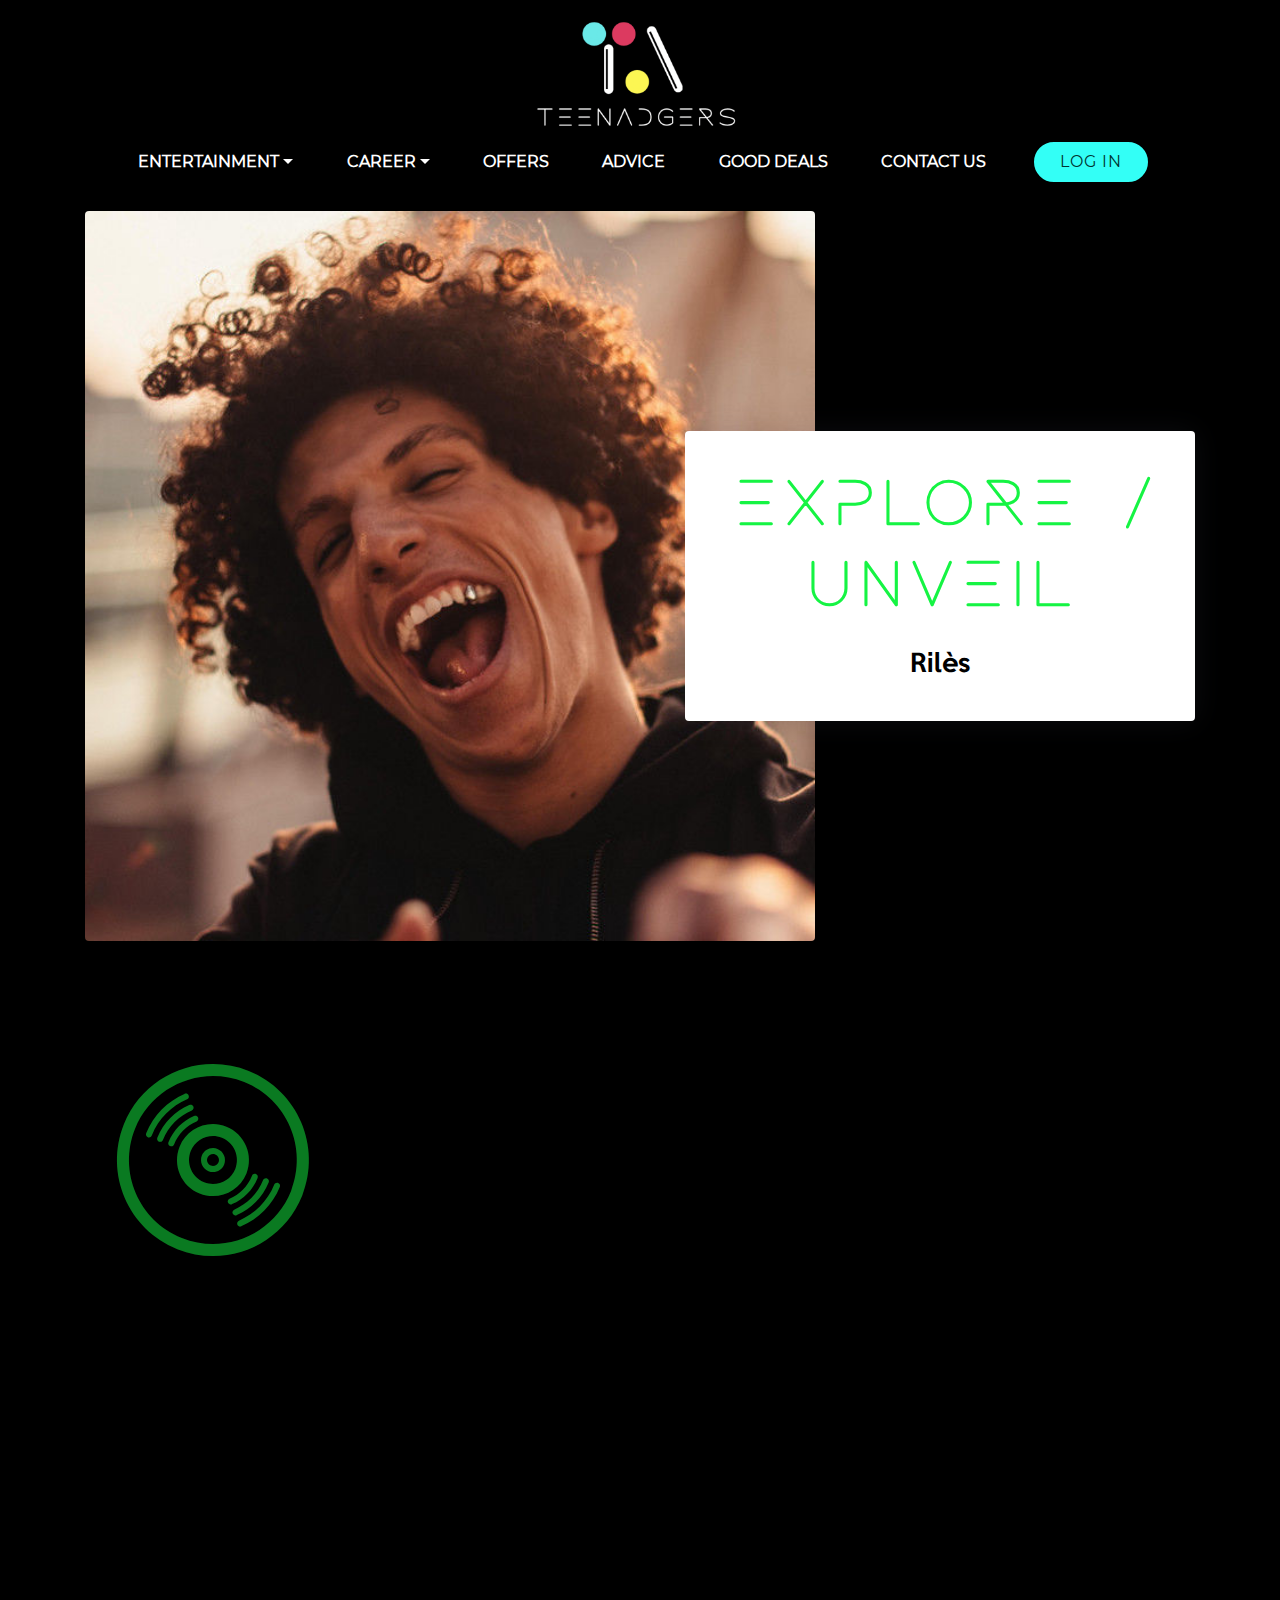
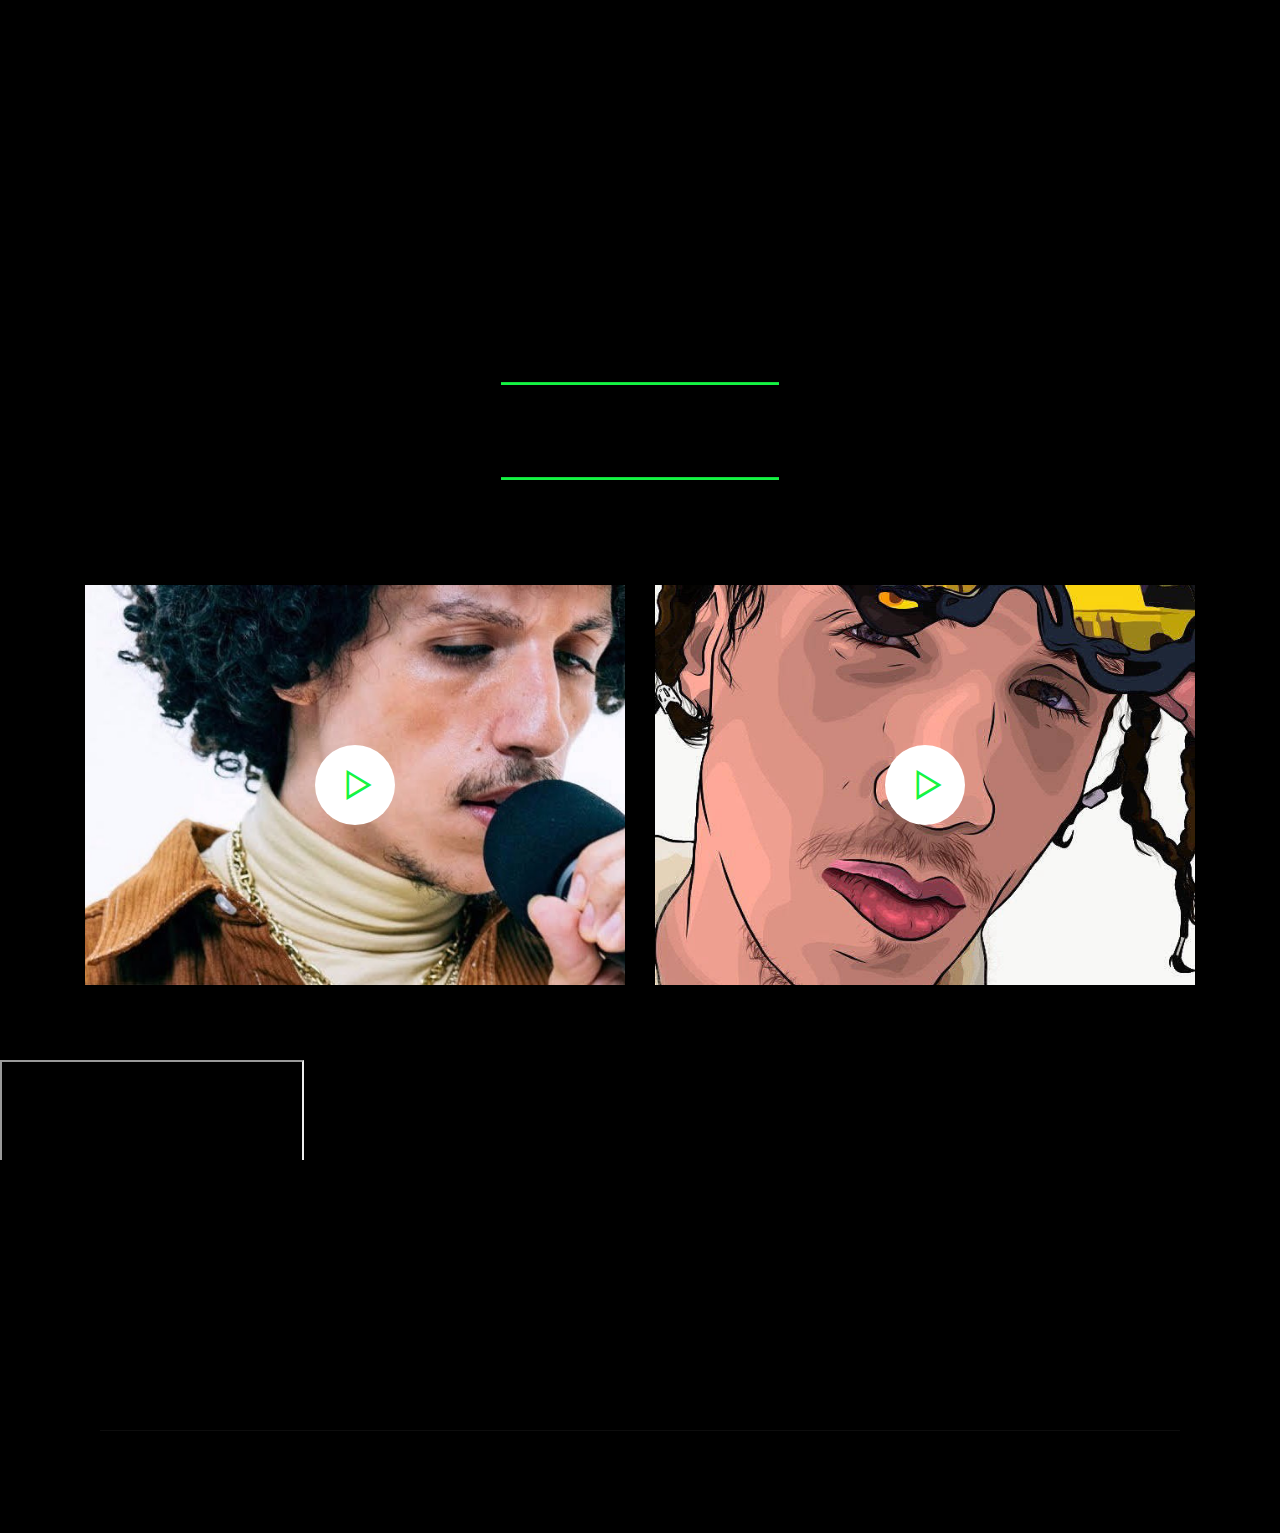
==== commit 24bfc385: "create github pages" ====
--- a/page1.html
+++ b/page1.html
@@ -17,6 +17,7 @@
   <link rel="stylesheet" href="assets/bootstrap/css/bootstrap-grid.min.css">
   <link rel="stylesheet" href="assets/bootstrap/css/bootstrap-reboot.min.css">
   <link rel="stylesheet" href="assets/style.css">
+  <link rel="stylesheet" href="assets/facebook-plugin/style.css">
   <link rel="stylesheet" href="assets/animatecss/animate.min.css">
   <link rel="stylesheet" href="assets/tether/tether.min.css">
   <link rel="stylesheet" href="assets/socicon/css/styles.css">
@@ -54,9 +55,9 @@
         
         
         <div class="collapse navbar-collapse" id="navbarSupportedContent">
-            <ul class="navbar-nav nav-dropdown" data-app-modern-menu="true"><li class="nav-item dropdown"><a class="nav-link link dropdown-toggle text-danger display-4" aria-expanded="false" data-toggle="dropdown-submenu">ENTERTAINMENT</a><div class="dropdown-menu"><a class="dropdown-item text-danger display-4" href="page9.html" aria-expanded="false">Music&nbsp;</a><a class="dropdown-item text-danger display-4" href="page1.html" aria-expanded="false">Artist of the week</a><a class="dropdown-item text-danger display-4" href="page10.html" aria-expanded="false">Series Reviews</a><a class="dropdown-item text-danger display-4" href="page11.html" aria-expanded="false">Movie reviews</a><a class="dropdown-item text-danger display-4" href="page12.html" aria-expanded="false">Nostalgia</a><a class="dropdown-item text-danger display-4" href="page8.html" aria-expanded="false">Lecture</a><a class="dropdown-item text-danger display-4" href="page14.html" aria-expanded="false">Quizz</a></div></li>
-                <li class="nav-item dropdown open">
-                    <a class="nav-link link dropdown-toggle text-danger display-4" href="https://sharon-webdesign.github.io/teenadgers/pagequizorientation" aria-expanded="true" data-toggle="dropdown-submenu">CAREER</a><div class="dropdown-menu"><a class="text-danger dropdown-item display-4" href="https://sharon-webdesign.github.io/teenadgers/pagequizorientation" aria-expanded="false">New Item</a></div><div class="dropdown-menu"><a class="dropdown-item text-danger display-4" href="page13.html" aria-expanded="false">Education Form</a><a class="dropdown-item text-danger display-4" href="page13.html" aria-expanded="false">Training Form</a><a class="dropdown-item text-danger display-4" href="https://sharon-webdesign.github.io/teenadgers/pagequizorientation" aria-expanded="false">Other</a></div></li>
+            <ul class="navbar-nav nav-dropdown" data-app-modern-menu="true"><li class="nav-item dropdown"><a class="nav-link link dropdown-toggle text-danger display-4" aria-expanded="true" data-toggle="dropdown-submenu">ENTERTAINMENT</a><div class="dropdown-menu"><a class="dropdown-item text-danger display-4" href="page9.html" aria-expanded="false">Music&nbsp;</a><a class="dropdown-item text-danger display-4" href="page1.html" aria-expanded="false">Artist of the week</a><a class="dropdown-item text-danger display-4" href="page10.html" aria-expanded="false">Series Reviews</a><a class="dropdown-item text-danger display-4" href="page11.html" aria-expanded="false">Movie reviews</a><a class="dropdown-item text-danger display-4" href="page12.html" aria-expanded="false">Nostalgia</a><a class="dropdown-item text-danger display-4" href="page8.html" aria-expanded="false">Lecture</a><a class="dropdown-item text-danger display-4" href="page14.html" aria-expanded="false">Quizz</a></div></li>
+                <li class="nav-item dropdown">
+                    <a class="nav-link link dropdown-toggle text-danger display-4" href="https://sharon-webdesign.github.io/teenadgers/pagequizorientation" aria-expanded="false" data-toggle="dropdown-submenu">CAREER</a><div class="dropdown-menu"><a class="text-danger dropdown-item display-4" href="https://sharon-webdesign.github.io/teenadgers/pagequizorientation" aria-expanded="false">New Item</a></div><div class="dropdown-menu"><a class="dropdown-item text-danger display-4" href="page13.html" aria-expanded="false">Education Form</a><a class="dropdown-item text-danger display-4" href="page13.html" aria-expanded="false">Training Form</a><a class="dropdown-item text-danger display-4" href="https://sharon-webdesign.github.io/teenadgers/pagequizorientation" aria-expanded="false">Other</a></div></li>
                 <li class="nav-item"><a class="nav-link link text-danger display-4" href="page3.html" aria-expanded="false">OFFERS</a>
                     
                 </li>
@@ -289,6 +290,17 @@
 </section>
 </div>
 
+<section class="mbr-section mbr-section__comments" id="facebook-comments-block-55" data-rv-view="3567" style="background-color: rgb(0, 0, 0); padding-top: 0rem; padding-bottom: 0rem;">
+         
+    <div class="mbr-section__container mbr-section__container--isolated addons-container">
+        <div class="addons-row">
+            
+            
+           <div class="addons-container-inner" data-shortname="https-sharon-webdesign-github-io-teenadgers"><div class="disqusPlaceholder" data-numposts=""><h2>DISQUS COMMENTS WILL BE SHOWN ONLY WHEN YOUR SITE IS ONLINE</h2> <img src="assets/images/disqus-comments.jpg"></div></div>
+        </div>
+    </div>
+</section>
+
 <section class="footer4 cid-rNF8xmw6h2" id="footer4-2k">
 
     
@@ -376,7 +388,9 @@
   <script src="assets/web/assets/jquery/jquery.min.js"></script>
   <script src="assets/popper/popper.min.js"></script>
   <script src="assets/bootstrap/js/bootstrap.min.js"></script>
-  <script src="assets/touchswipe/jquery.touch-swipe.min.js"></script>
+  <script src="https://connect.facebook.net/en_US/sdk.js#xfbml=1&version=v2.5"></script>
+  <script src="https://apis.google.com/js/plusone.js"></script>
+  <script src="assets/facebook-plugin/facebook-script.js"></script>
   <script src="assets/viewportchecker/jquery.viewportchecker.js"></script>
   <script src="assets/bootstrapcarouselswipe/bootstrap-carousel-swipe.js"></script>
   <script src="assets/mbr-testimonials-slider/mbr-testimonials-slider.js"></script>
@@ -385,6 +399,7 @@
   <script src="assets/smoothscroll/smooth-scroll.js"></script>
   <script src="assets/dropdown/js/nav-dropdown.js"></script>
   <script src="assets/dropdown/js/navbar-dropdown.js"></script>
+  <script src="assets/touchswipe/jquery.touch-swipe.min.js"></script>
   <script src="assets/theme/js/script.js"></script>
   <script src="assets/formoid/formoid.min.js"></script>
   
--- a/assets/facebook-plugin/style.css
+++ b/assets/facebook-plugin/style.css
@@ -0,0 +1,63 @@
+.mbr-section.mbr-section__comments{
+    position: relative;
+}
+.mbr-section__comments{
+    background-size: cover;
+}
+.addons-container {
+  position: relative;
+  margin-left: auto;
+  margin-right: auto;
+  padding-right: 15px;
+  padding-left: 15px; }
+  @media (min-width: 576px) {
+    .addons-container {
+      padding-right: 15px;
+      padding-left: 15px; } }
+  @media (min-width: 768px) {
+    .addons-container {
+      padding-right: 15px;
+      padding-left: 15px; } }
+  @media (min-width: 992px) {
+    .addons-container {
+      padding-right: 15px;
+      padding-left: 15px; } }
+  @media (min-width: 1200px) {
+    .addons-container {
+      padding-right: 15px;
+      padding-left: 15px; } }
+  @media (min-width: 576px) {
+    .addons-container {
+      width: 540px;
+      max-width: 100%; } }
+  @media (min-width: 768px) {
+    .addons-container {
+      width: 720px;
+      max-width: 100%; } }
+  @media (min-width: 992px) {
+    .addons-container {
+      width: 960px;
+      max-width: 100%; } }
+  @media (min-width: 1200px) {
+    .addons-container {
+      width: 1140px;
+      max-width: 100%; } }
+
+.addons-container-inner{
+    position: relative;
+    width: 100%;
+    min-height: 1px;
+    padding-right: 15px;
+    padding-left: 15px;
+}
+@media (min-width: 567px) {
+    .addons-container-inner{
+        -ms-flex: 0 0 66.666667%;
+        flex: 0 0 66.666667%;
+        max-width: 66.666667%;
+    }
+}
+.addons-row{
+    display: flex;
+    justify-content:center;
+}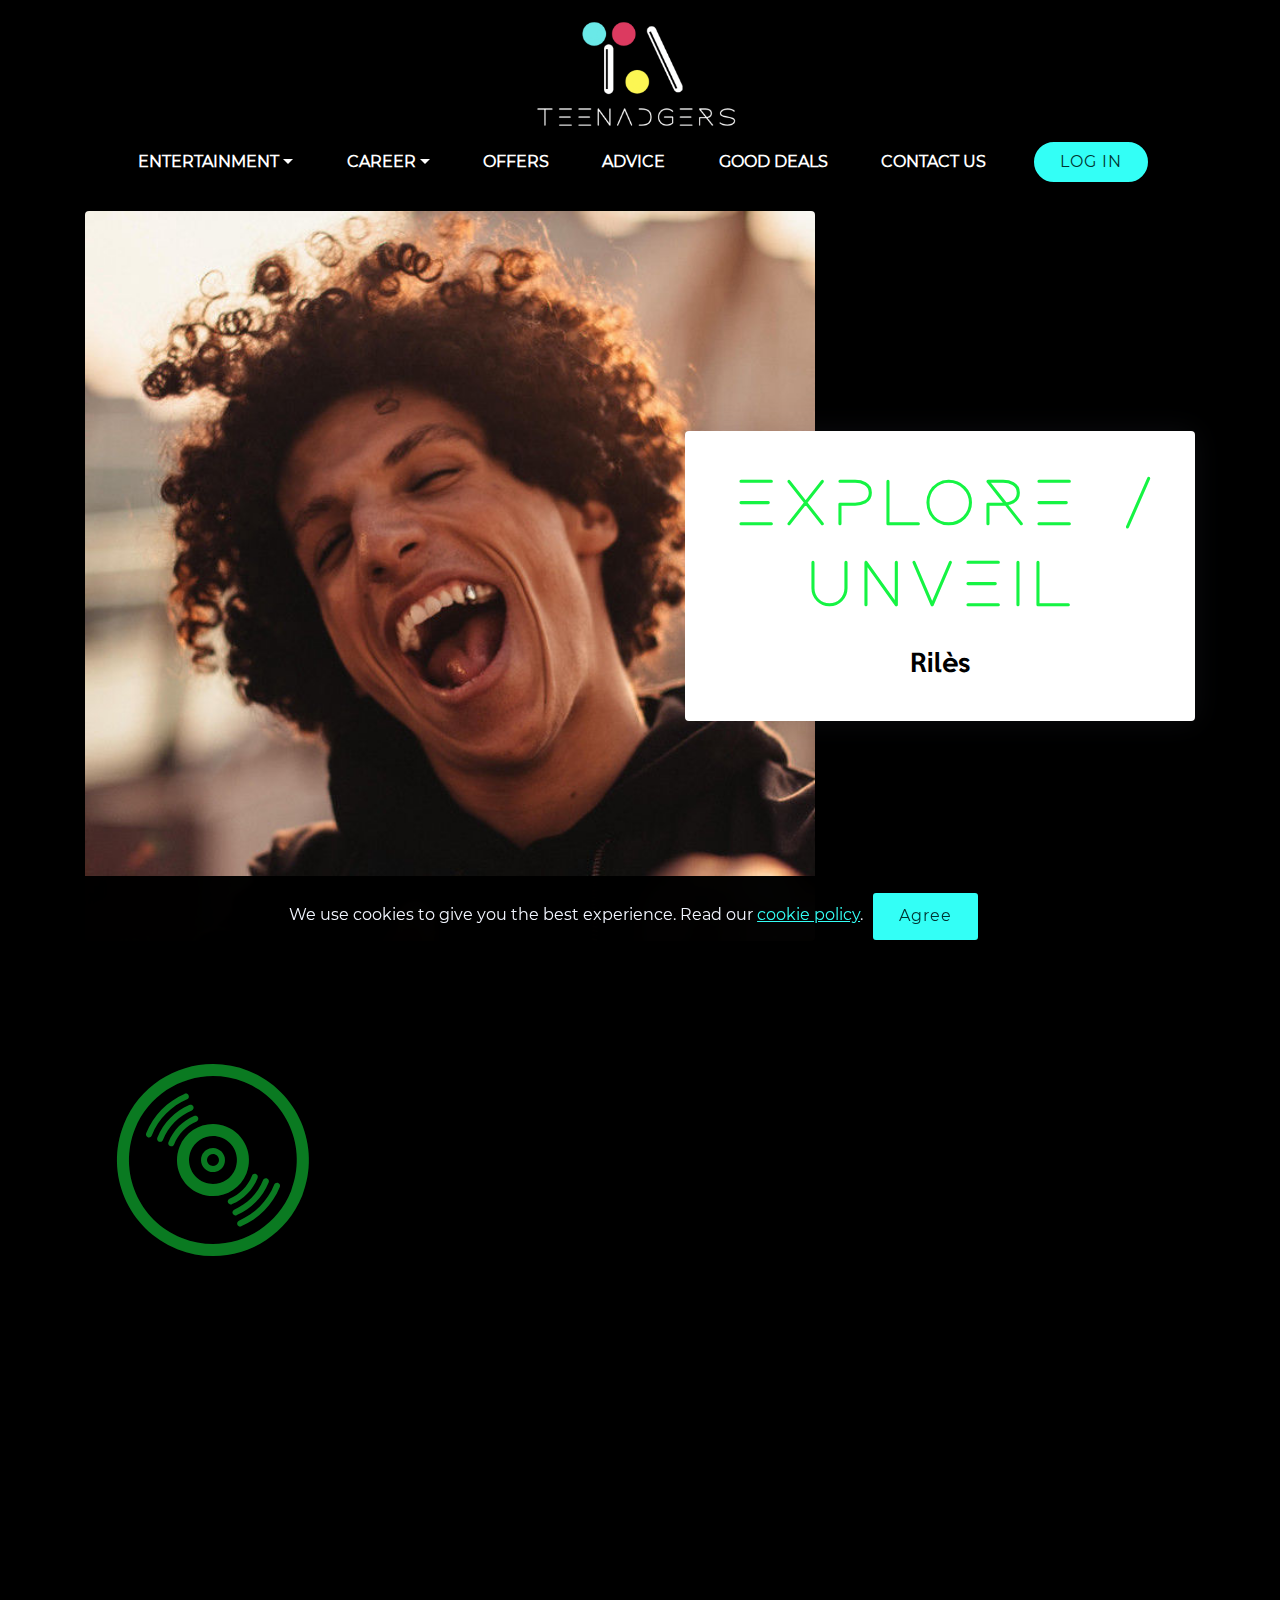
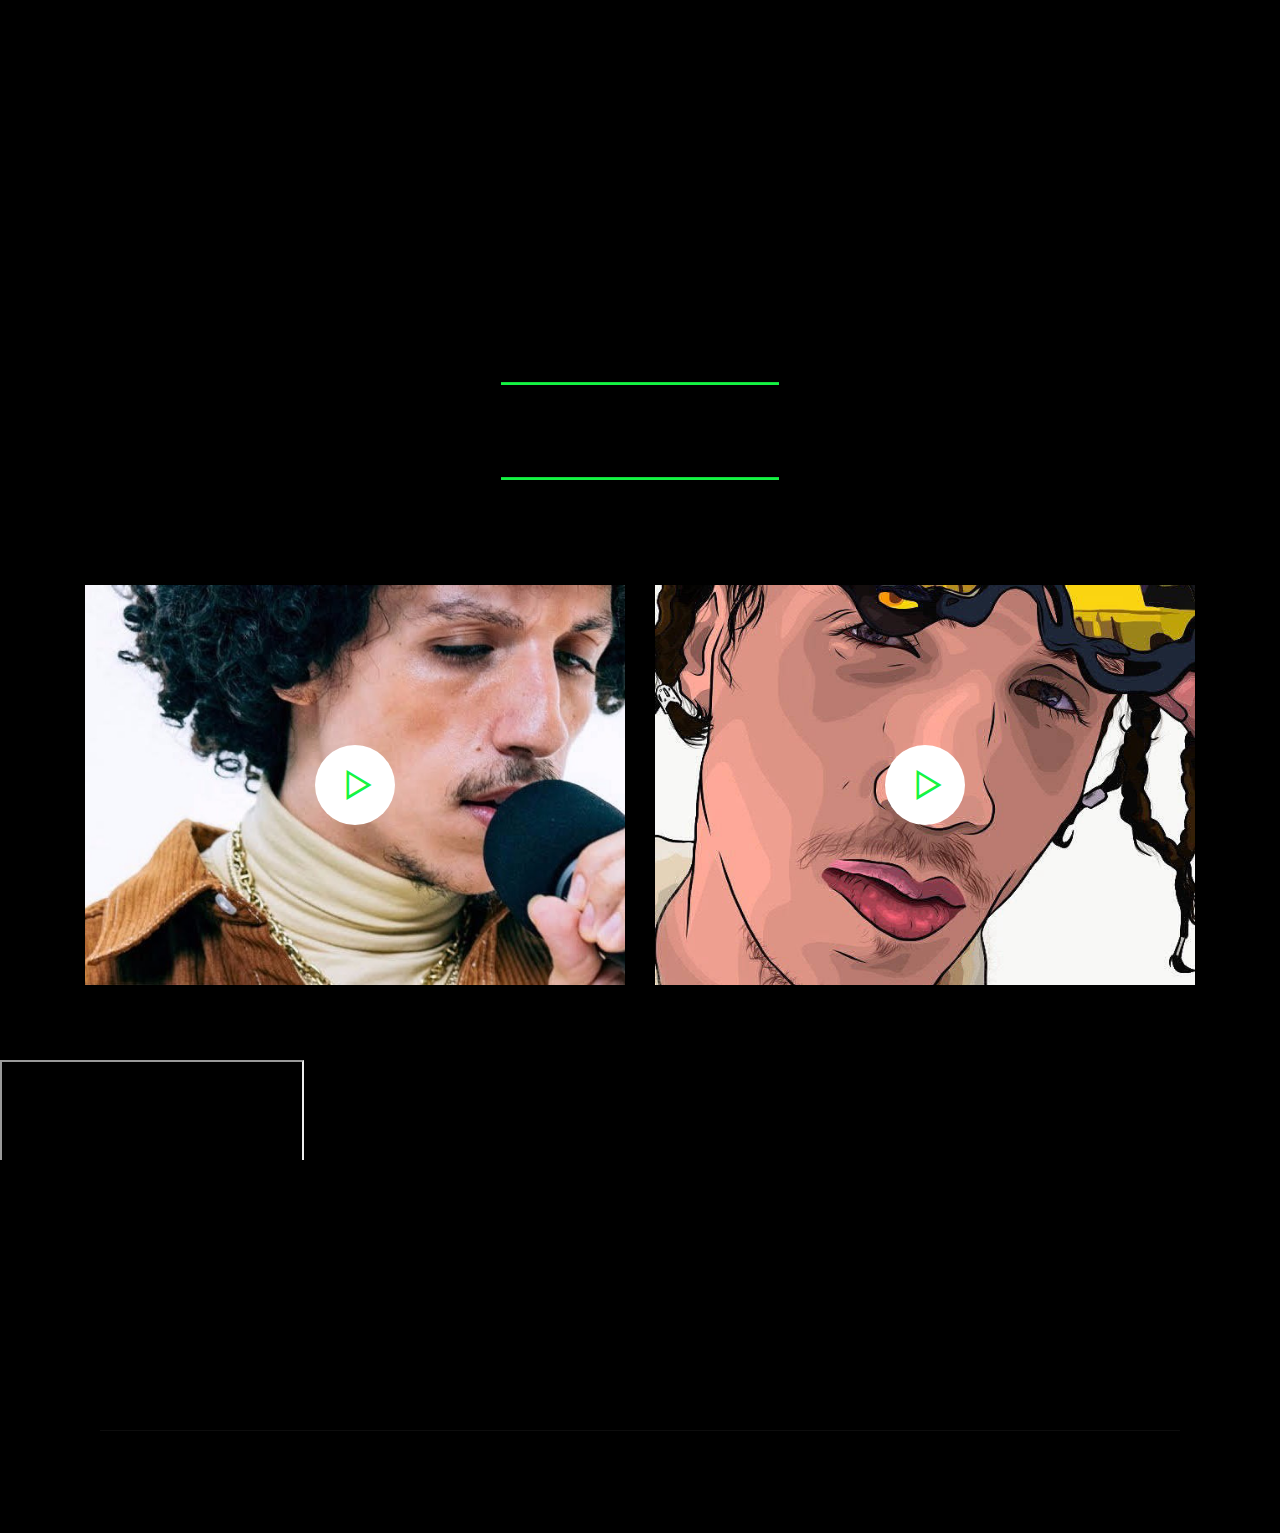
==== commit b40599ae: "create github pages" ====
--- a/page1.html
+++ b/page1.html
@@ -9,7 +9,7 @@
   <link rel="shortcut icon" href="assets/images/logo-326x194.png" type="image/x-icon">
   <meta name="description" content="Web Site Builder Description">
   
-  <title>Fiche artiste</title>
+  <title>Artist presentation</title>
   <link rel="stylesheet" href="assets/web/assets/mobirise-icons2/mobirise2.css">
   <link rel="stylesheet" href="assets/web/assets/mobirise-icons/mobirise-icons.css">
   <link rel="stylesheet" href="assets/linecons/style.css">
@@ -55,9 +55,9 @@
         
         
         <div class="collapse navbar-collapse" id="navbarSupportedContent">
-            <ul class="navbar-nav nav-dropdown" data-app-modern-menu="true"><li class="nav-item dropdown"><a class="nav-link link dropdown-toggle text-danger display-4" aria-expanded="true" data-toggle="dropdown-submenu">ENTERTAINMENT</a><div class="dropdown-menu"><a class="dropdown-item text-danger display-4" href="page9.html" aria-expanded="false">Music&nbsp;</a><a class="dropdown-item text-danger display-4" href="page1.html" aria-expanded="false">Artist of the week</a><a class="dropdown-item text-danger display-4" href="page10.html" aria-expanded="false">Series Reviews</a><a class="dropdown-item text-danger display-4" href="page11.html" aria-expanded="false">Movie reviews</a><a class="dropdown-item text-danger display-4" href="page12.html" aria-expanded="false">Nostalgia</a><a class="dropdown-item text-danger display-4" href="page8.html" aria-expanded="false">Lecture</a><a class="dropdown-item text-danger display-4" href="page14.html" aria-expanded="false">Quizz</a></div></li>
+            <ul class="navbar-nav nav-dropdown" data-app-modern-menu="true"><li class="nav-item dropdown open"><a class="nav-link link dropdown-toggle text-danger display-4" aria-expanded="true" data-toggle="dropdown-submenu">ENTERTAINMENT</a><div class="dropdown-menu"><a class="dropdown-item text-danger display-4" href="page9.html" aria-expanded="false">Music&nbsp;</a><a class="dropdown-item text-danger display-4" href="page1.html" aria-expanded="false">Artist of the week</a><a class="dropdown-item text-danger display-4" href="page10.html" aria-expanded="false">Series Reviews</a><a class="dropdown-item text-danger display-4" href="page11.html" aria-expanded="false">Movie reviews</a><a class="dropdown-item text-danger display-4" href="page12.html" aria-expanded="false">Nostalgia</a><a class="dropdown-item text-danger display-4" href="page8.html" aria-expanded="false">Lecture</a><a class="dropdown-item text-danger display-4" href="page14.html" aria-expanded="false">Quizz</a></div></li>
                 <li class="nav-item dropdown">
-                    <a class="nav-link link dropdown-toggle text-danger display-4" href="https://sharon-webdesign.github.io/teenadgers/pagequizorientation" aria-expanded="false" data-toggle="dropdown-submenu">CAREER</a><div class="dropdown-menu"><a class="text-danger dropdown-item display-4" href="https://sharon-webdesign.github.io/teenadgers/pagequizorientation" aria-expanded="false">New Item</a></div><div class="dropdown-menu"><a class="dropdown-item text-danger display-4" href="page13.html" aria-expanded="false">Education Form</a><a class="dropdown-item text-danger display-4" href="page13.html" aria-expanded="false">Training Form</a><a class="dropdown-item text-danger display-4" href="https://sharon-webdesign.github.io/teenadgers/pagequizorientation" aria-expanded="false">Other</a></div></li>
+                    <a class="nav-link link dropdown-toggle text-danger display-4" href="https://sharon-webdesign.github.io/teenadgers/pagequizorientation" aria-expanded="false" data-toggle="dropdown-submenu">CAREER</a><div class="dropdown-menu"></div><div class="dropdown-menu"><a class="dropdown-item text-danger display-4" href="page13.html" aria-expanded="false">Education Form</a><a class="dropdown-item text-danger display-4" href="page13.html" aria-expanded="false">Training Form</a><a class="dropdown-item text-danger display-4" href="https://sharon-webdesign.github.io/teenadgers/pagequizorientation" aria-expanded="false">Other</a></div></li>
                 <li class="nav-item"><a class="nav-link link text-danger display-4" href="page3.html" aria-expanded="false">OFFERS</a>
                     
                 </li>
@@ -290,7 +290,7 @@
 </section>
 </div>
 
-<section class="mbr-section mbr-section__comments" id="facebook-comments-block-55" data-rv-view="3567" style="background-color: rgb(0, 0, 0); padding-top: 0rem; padding-bottom: 0rem;">
+<section class="mbr-section mbr-section__comments" id="facebook-comments-block-55" data-rv-view="4158" style="background-color: rgb(0, 0, 0); padding-top: 0rem; padding-bottom: 0rem;">
          
     <div class="mbr-section__container mbr-section__container--isolated addons-container">
         <div class="addons-row">
@@ -391,19 +391,22 @@
   <script src="https://connect.facebook.net/en_US/sdk.js#xfbml=1&version=v2.5"></script>
   <script src="https://apis.google.com/js/plusone.js"></script>
   <script src="assets/facebook-plugin/facebook-script.js"></script>
+  <script src="assets/touchswipe/jquery.touch-swipe.min.js"></script>
   <script src="assets/viewportchecker/jquery.viewportchecker.js"></script>
+  <script src="assets/web/assets/cookies-alert-plugin/cookies-alert-core.js"></script>
+  <script src="assets/web/assets/cookies-alert-plugin/cookies-alert-script.js"></script>
+  <script src="assets/mbr-testimonials-slider/mbr-testimonials-slider.js"></script>
   <script src="assets/bootstrapcarouselswipe/bootstrap-carousel-swipe.js"></script>
-  <script src="assets/mbr-testimonials-slider/mbr-testimonials-slider.js"></script>
+  <script src="assets/playervimeo/vimeo_player.js"></script>
   <script src="assets/tether/tether.min.js"></script>
-  <script src="assets/playervimeo/vimeo_player.js"></script>
   <script src="assets/smoothscroll/smooth-scroll.js"></script>
   <script src="assets/dropdown/js/nav-dropdown.js"></script>
   <script src="assets/dropdown/js/navbar-dropdown.js"></script>
-  <script src="assets/touchswipe/jquery.touch-swipe.min.js"></script>
   <script src="assets/theme/js/script.js"></script>
   <script src="assets/formoid/formoid.min.js"></script>
   
   
-  <input name="animation" type="hidden">
+<input name="cookieData" type="hidden" data-cookie-customDialogSelector='null' data-cookie-colorText='#f2f6ff' data-cookie-colorBg='rgba(0, 0, 0, 0.99)' data-cookie-textButton='Agree' data-cookie-colorButton='#33fff6' data-cookie-colorLink='#33fff6' data-cookie-underlineLink='true' data-cookie-text="We use cookies to give you the best experience. Read our <a href='privacy.html'>cookie policy</a>.">
+    <input name="animation" type="hidden">
   </body>
 </html>--- a/assets/mobirise/css/mbr-additional.css
+++ b/assets/mobirise/css/mbr-additional.css
@@ -863,13 +863,13 @@
 }
 .cid-rN7fA42QzZ .dropdown-item {
   font-weight: 400!important;
-  color: white!important;
+  color: black!important;
 }
 .cid-rN7fA42QzZ .dropdown-item:hover {
-  color: white!important;
+  color: black!important;
 }
 .cid-rN7fA42QzZ .dropdown-menu {
-  background-color: black!important;
+  background-color: white!important;
 }
 .cid-rN7fA42QzZ .navbar .dropdown.open > .dropdown-menu {
   border-radius: 10px;
@@ -962,7 +962,7 @@
   padding: 0.667em 1.667em;
 }
 .cid-rN7fA42QzZ .navbar.navbar-expand-lg .dropdown .dropdown-menu {
-  background: #000000;
+  background: white!important;
 }
 .cid-rN7fA42QzZ .navbar.navbar-expand-lg .dropdown .dropdown-menu .dropdown-submenu {
   margin: 0;
@@ -5436,9 +5436,10 @@
   top: 0;
 }
 .cid-rN7fA42QzZ .navbar.collapsed .dropdown-menu {
-  background: transparent !important;
+  background: white!important;
 }
 .cid-rN7fA42QzZ .navbar.collapsed .dropdown-menu .dropdown-submenu {
+  background: white!important;
   left: 0 !important;
 }
 .cid-rN7fA42QzZ .navbar.collapsed .dropdown-menu .dropdown-item:after {
@@ -5651,9 +5652,10 @@
   padding: 0.667em 1.667em;
 }
 .cid-rN7fA42QzZ .navbar.navbar-expand-lg .dropdown .dropdown-menu {
-  background: #000000;
+  background: "white";
 }
 .cid-rN7fA42QzZ .navbar.navbar-expand-lg .dropdown .dropdown-menu .dropdown-submenu {
+  background: white!important;
   margin: 0;
   left: 100%;
 }
@@ -7851,12 +7853,14 @@
 }
 .cid-rNHc1nYWK8 .navbar.collapsed .nav-item .nav-link::before {
   display: none;
+  background: white !important;
 }
 .cid-rNHc1nYWK8 .navbar.collapsed.opened .dropdown-menu {
   top: 0;
+  background: white !important;
 }
 .cid-rNHc1nYWK8 .navbar.collapsed .dropdown-menu {
-  background: transparent !important;
+  background: white !important;
 }
 .cid-rNHc1nYWK8 .navbar.collapsed .dropdown-menu .dropdown-submenu {
   left: 0 !important;
@@ -7892,7 +7896,7 @@
     top: 0;
   }
   .cid-rNHc1nYWK8 .navbar .dropdown-menu {
-    background: transparent !important;
+    background: white !important;
   }
   .cid-rNHc1nYWK8 .navbar .dropdown-menu .dropdown-submenu {
     left: 0 !important;
@@ -7972,13 +7976,13 @@
 }
 .cid-rNHc1nYWK8 .dropdown-item {
   font-weight: 400!important;
-  color: white!important;
+  color: black!important;
 }
 .cid-rNHc1nYWK8 .dropdown-item:hover {
-  color: white!important;
+  color: black!important;
 }
 .cid-rNHc1nYWK8 .dropdown-menu {
-  background-color: black!important;
+  background-color: white!important;
 }
 .cid-rNHc1nYWK8 .navbar .dropdown.open > .dropdown-menu {
   border-radius: 10px;
@@ -8071,7 +8075,7 @@
   padding: 0.667em 1.667em;
 }
 .cid-rNHc1nYWK8 .navbar.navbar-expand-lg .dropdown .dropdown-menu {
-  background: #000000;
+  background: white;
 }
 .cid-rNHc1nYWK8 .navbar.navbar-expand-lg .dropdown .dropdown-menu .dropdown-submenu {
   margin: 0;
--- a/assets/mobirise/css/mbr-additional.css
+++ b/assets/mobirise/css/mbr-additional.css
@@ -863,13 +863,13 @@
 }
 .cid-rN7fA42QzZ .dropdown-item {
   font-weight: 400!important;
-  color: white!important;
+  color: black!important;
 }
 .cid-rN7fA42QzZ .dropdown-item:hover {
-  color: white!important;
+  color: black!important;
 }
 .cid-rN7fA42QzZ .dropdown-menu {
-  background-color: black!important;
+  background-color: white!important;
 }
 .cid-rN7fA42QzZ .navbar .dropdown.open > .dropdown-menu {
   border-radius: 10px;
@@ -962,7 +962,7 @@
   padding: 0.667em 1.667em;
 }
 .cid-rN7fA42QzZ .navbar.navbar-expand-lg .dropdown .dropdown-menu {
-  background: #000000;
+  background: white!important;
 }
 .cid-rN7fA42QzZ .navbar.navbar-expand-lg .dropdown .dropdown-menu .dropdown-submenu {
   margin: 0;
@@ -5436,9 +5436,10 @@
   top: 0;
 }
 .cid-rN7fA42QzZ .navbar.collapsed .dropdown-menu {
-  background: transparent !important;
+  background: white!important;
 }
 .cid-rN7fA42QzZ .navbar.collapsed .dropdown-menu .dropdown-submenu {
+  background: white!important;
   left: 0 !important;
 }
 .cid-rN7fA42QzZ .navbar.collapsed .dropdown-menu .dropdown-item:after {
@@ -5651,9 +5652,10 @@
   padding: 0.667em 1.667em;
 }
 .cid-rN7fA42QzZ .navbar.navbar-expand-lg .dropdown .dropdown-menu {
-  background: #000000;
+  background: "white";
 }
 .cid-rN7fA42QzZ .navbar.navbar-expand-lg .dropdown .dropdown-menu .dropdown-submenu {
+  background: white!important;
   margin: 0;
   left: 100%;
 }
@@ -7851,12 +7853,14 @@
 }
 .cid-rNHc1nYWK8 .navbar.collapsed .nav-item .nav-link::before {
   display: none;
+  background: white !important;
 }
 .cid-rNHc1nYWK8 .navbar.collapsed.opened .dropdown-menu {
   top: 0;
+  background: white !important;
 }
 .cid-rNHc1nYWK8 .navbar.collapsed .dropdown-menu {
-  background: transparent !important;
+  background: white !important;
 }
 .cid-rNHc1nYWK8 .navbar.collapsed .dropdown-menu .dropdown-submenu {
   left: 0 !important;
@@ -7892,7 +7896,7 @@
     top: 0;
   }
   .cid-rNHc1nYWK8 .navbar .dropdown-menu {
-    background: transparent !important;
+    background: white !important;
   }
   .cid-rNHc1nYWK8 .navbar .dropdown-menu .dropdown-submenu {
     left: 0 !important;
@@ -7972,13 +7976,13 @@
 }
 .cid-rNHc1nYWK8 .dropdown-item {
   font-weight: 400!important;
-  color: white!important;
+  color: black!important;
 }
 .cid-rNHc1nYWK8 .dropdown-item:hover {
-  color: white!important;
+  color: black!important;
 }
 .cid-rNHc1nYWK8 .dropdown-menu {
-  background-color: black!important;
+  background-color: white!important;
 }
 .cid-rNHc1nYWK8 .navbar .dropdown.open > .dropdown-menu {
   border-radius: 10px;
@@ -8071,7 +8075,7 @@
   padding: 0.667em 1.667em;
 }
 .cid-rNHc1nYWK8 .navbar.navbar-expand-lg .dropdown .dropdown-menu {
-  background: #000000;
+  background: white;
 }
 .cid-rNHc1nYWK8 .navbar.navbar-expand-lg .dropdown .dropdown-menu .dropdown-submenu {
   margin: 0;
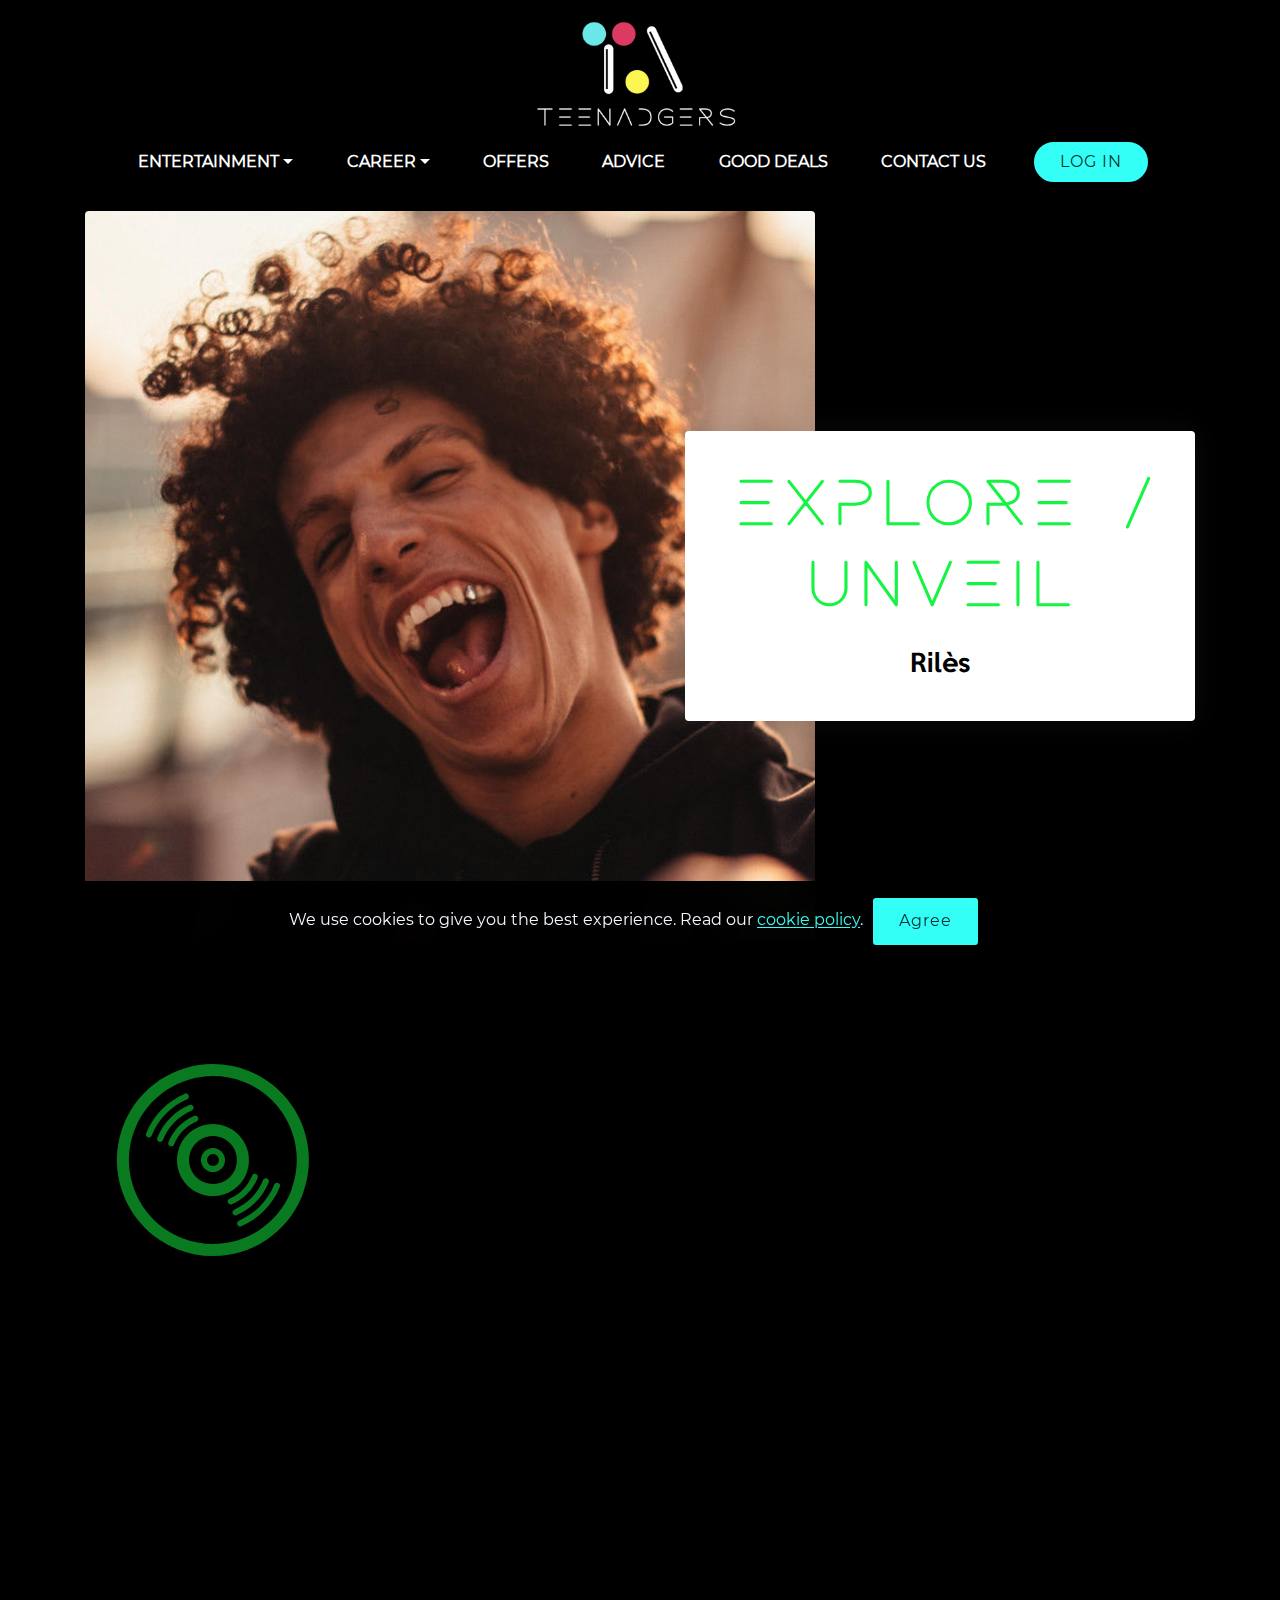
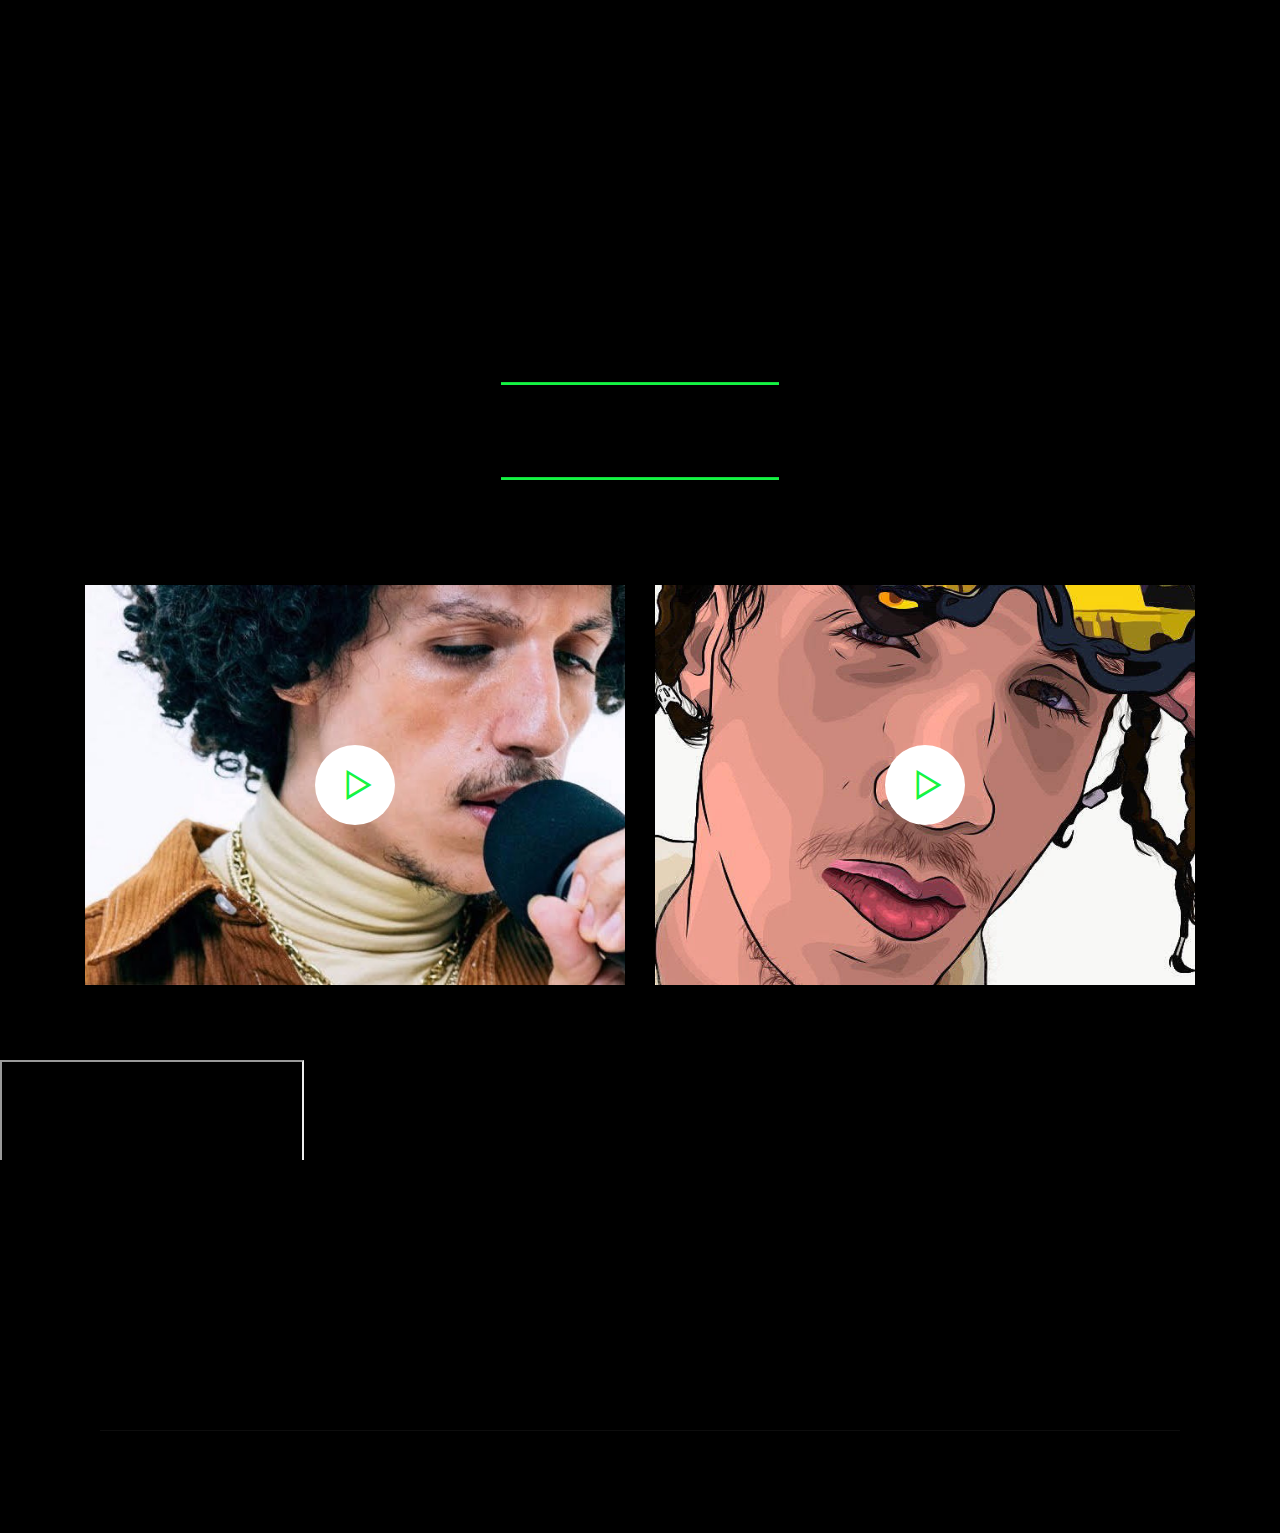
==== commit c04c0349: "create github pages" ====
--- a/page1.html
+++ b/page1.html
@@ -290,7 +290,7 @@
 </section>
 </div>
 
-<section class="mbr-section mbr-section__comments" id="facebook-comments-block-55" data-rv-view="4158" style="background-color: rgb(0, 0, 0); padding-top: 0rem; padding-bottom: 0rem;">
+<section class="mbr-section mbr-section__comments" id="facebook-comments-block-55" data-rv-view="5562" style="background-color: rgb(0, 0, 0); padding-top: 0rem; padding-bottom: 0rem;">
          
     <div class="mbr-section__container mbr-section__container--isolated addons-container">
         <div class="addons-row">
--- a/assets/mobirise/css/mbr-additional.css
+++ b/assets/mobirise/css/mbr-additional.css
@@ -1366,6 +1366,9 @@
 }
 .cid-rN7k6EIqHF .mbr-section-subtitle,
 .cid-rN7k6EIqHF .title-btn {
+  color: #f2f6ff;
+}
+.cid-rN7k6EIqHF P {
   color: #f2f6ff;
 }
 .cid-rNKv6kj2mq {
--- a/assets/mobirise/css/mbr-additional.css
+++ b/assets/mobirise/css/mbr-additional.css
@@ -1366,6 +1366,9 @@
 }
 .cid-rN7k6EIqHF .mbr-section-subtitle,
 .cid-rN7k6EIqHF .title-btn {
+  color: #f2f6ff;
+}
+.cid-rN7k6EIqHF P {
   color: #f2f6ff;
 }
 .cid-rNKv6kj2mq {
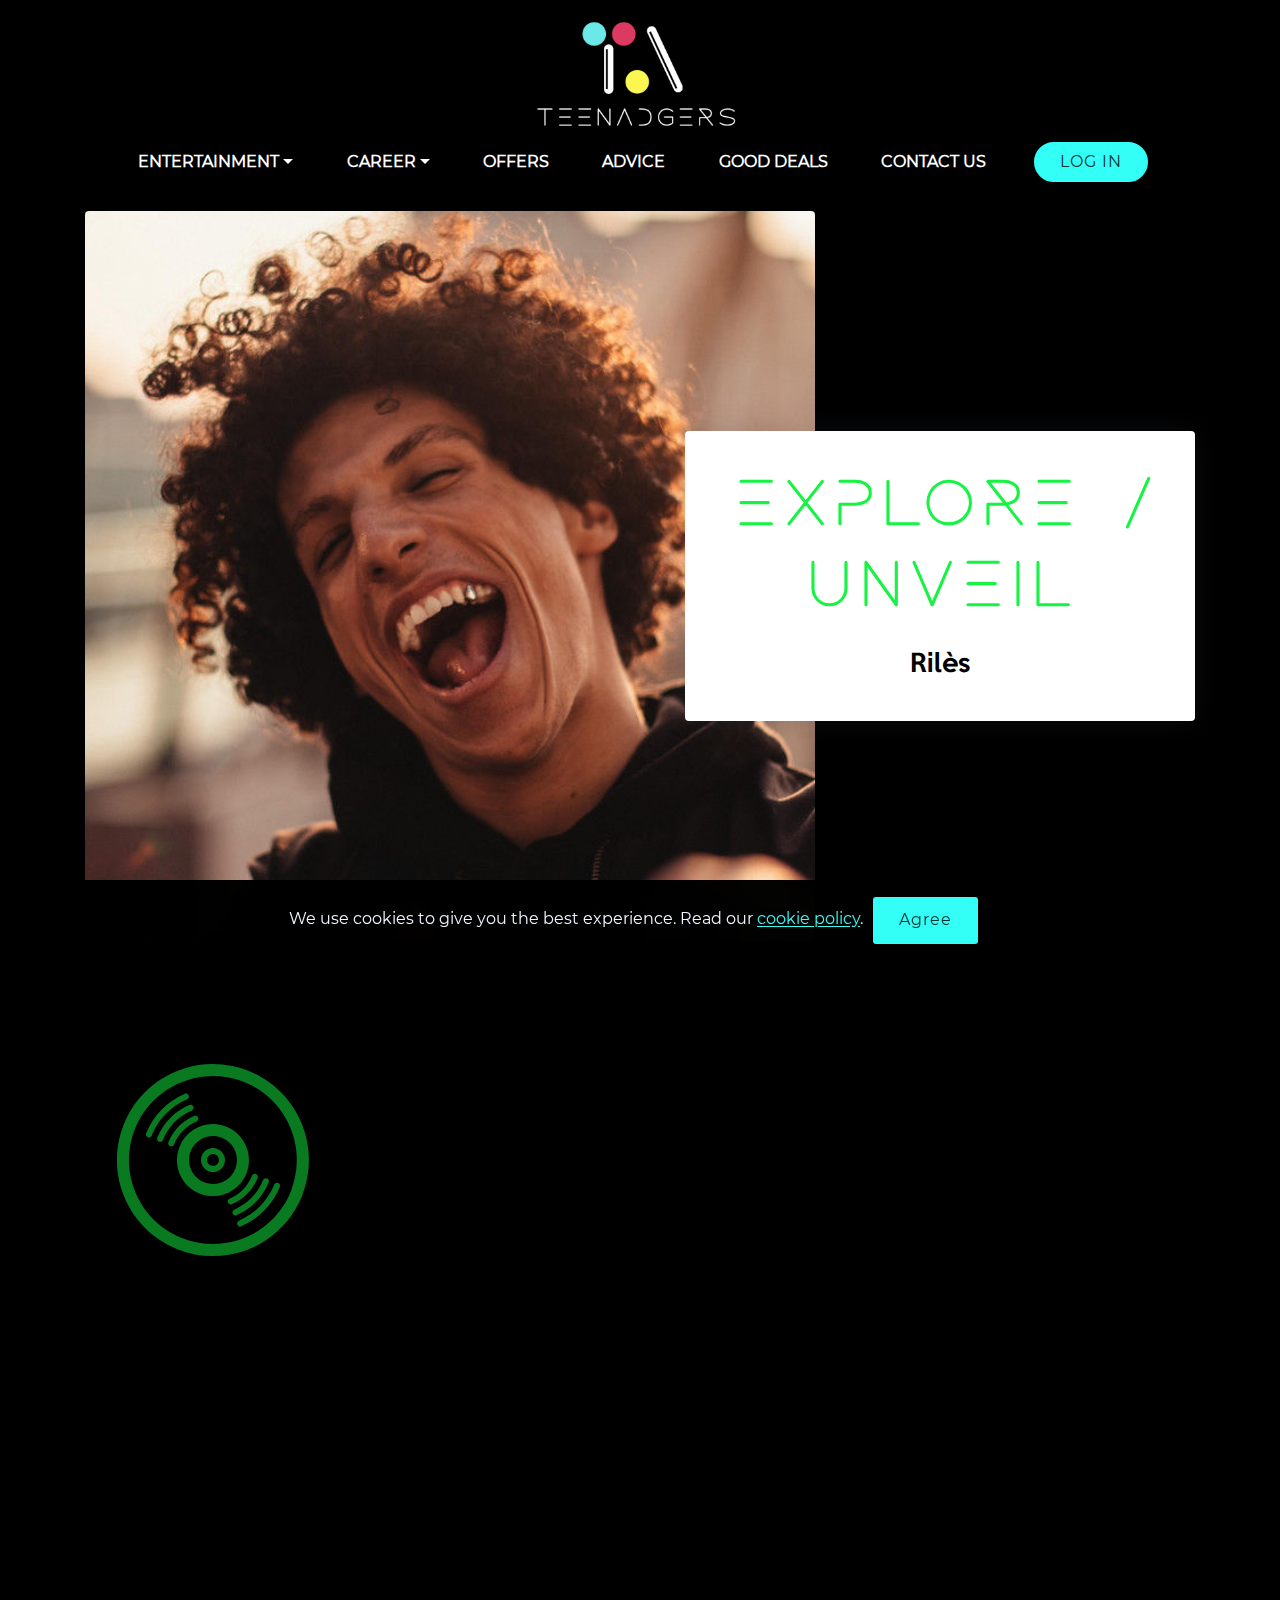
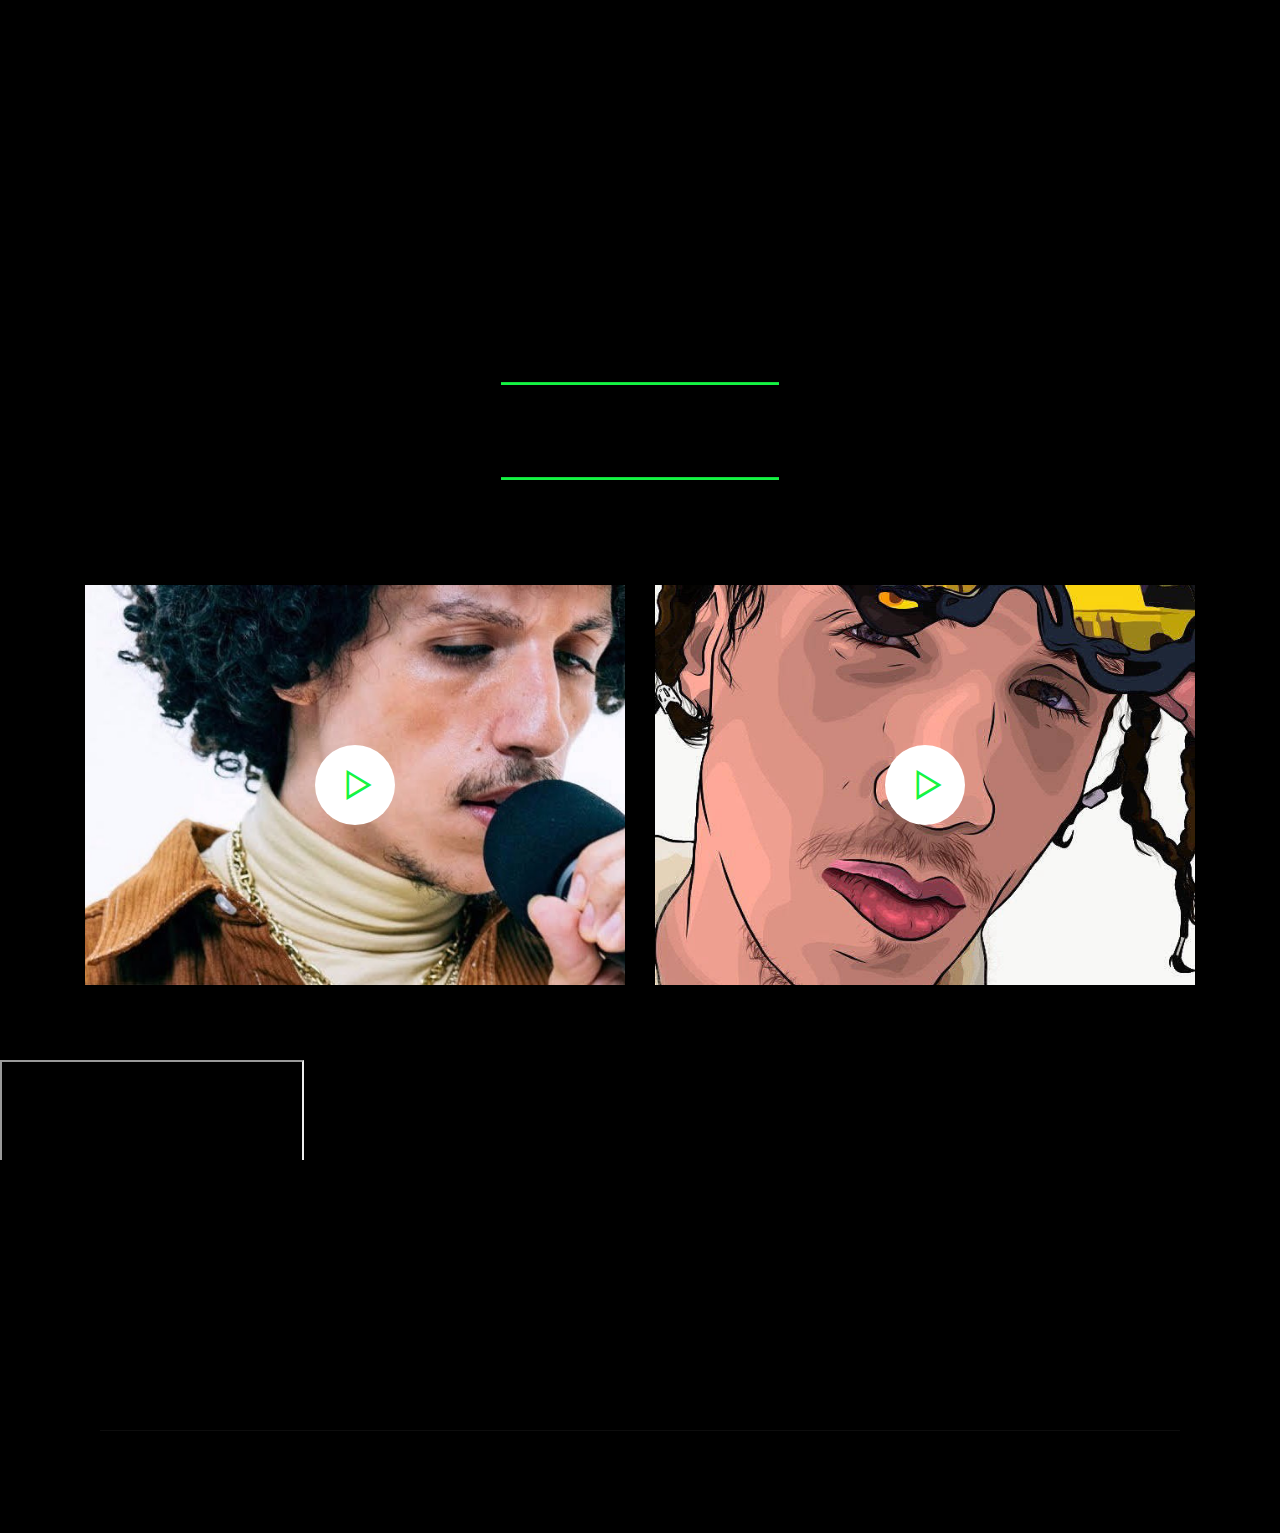
==== commit e77d58c8: "create github pages" ====
--- a/page1.html
+++ b/page1.html
@@ -290,7 +290,7 @@
 </section>
 </div>
 
-<section class="mbr-section mbr-section__comments" id="facebook-comments-block-55" data-rv-view="5562" style="background-color: rgb(0, 0, 0); padding-top: 0rem; padding-bottom: 0rem;">
+<section class="mbr-section mbr-section__comments" id="facebook-comments-block-55" data-rv-view="176" style="background-color: rgb(0, 0, 0); padding-top: 0rem; padding-bottom: 0rem;">
          
     <div class="mbr-section__container mbr-section__container--isolated addons-container">
         <div class="addons-row">
